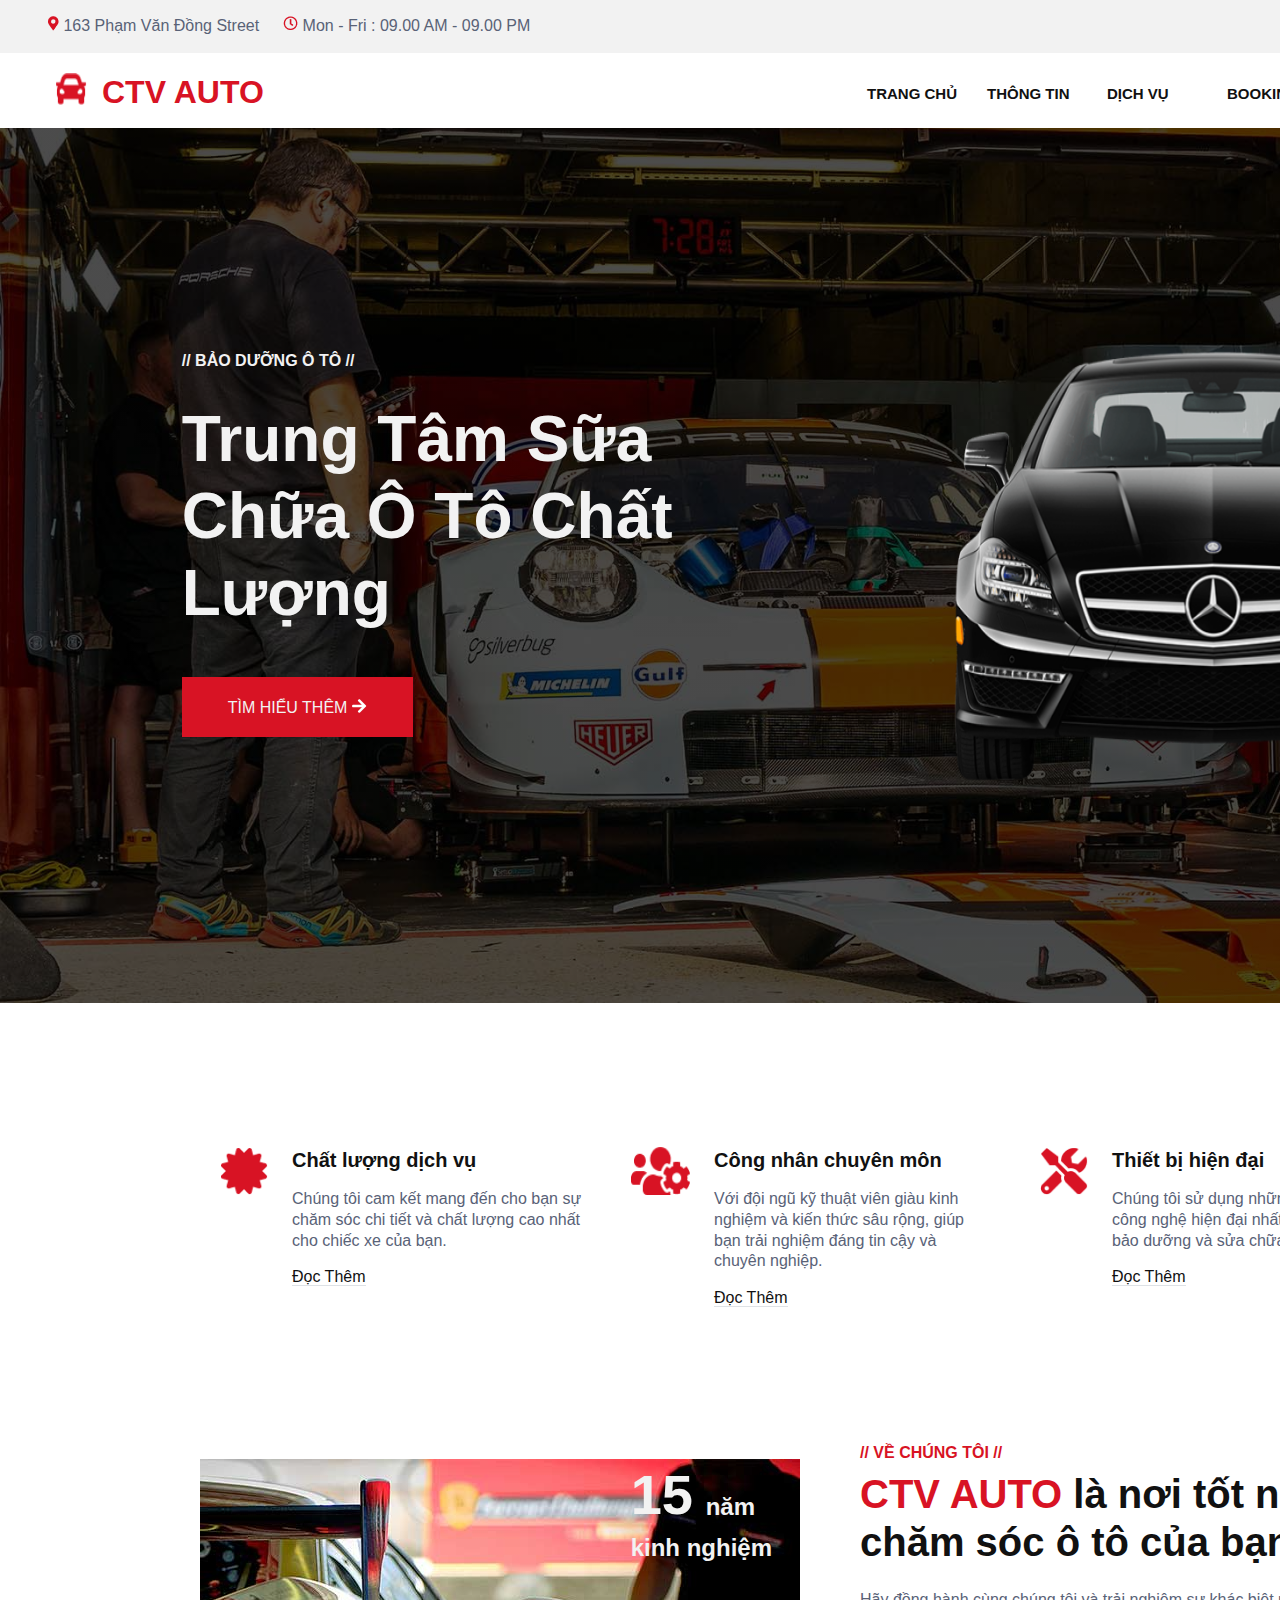
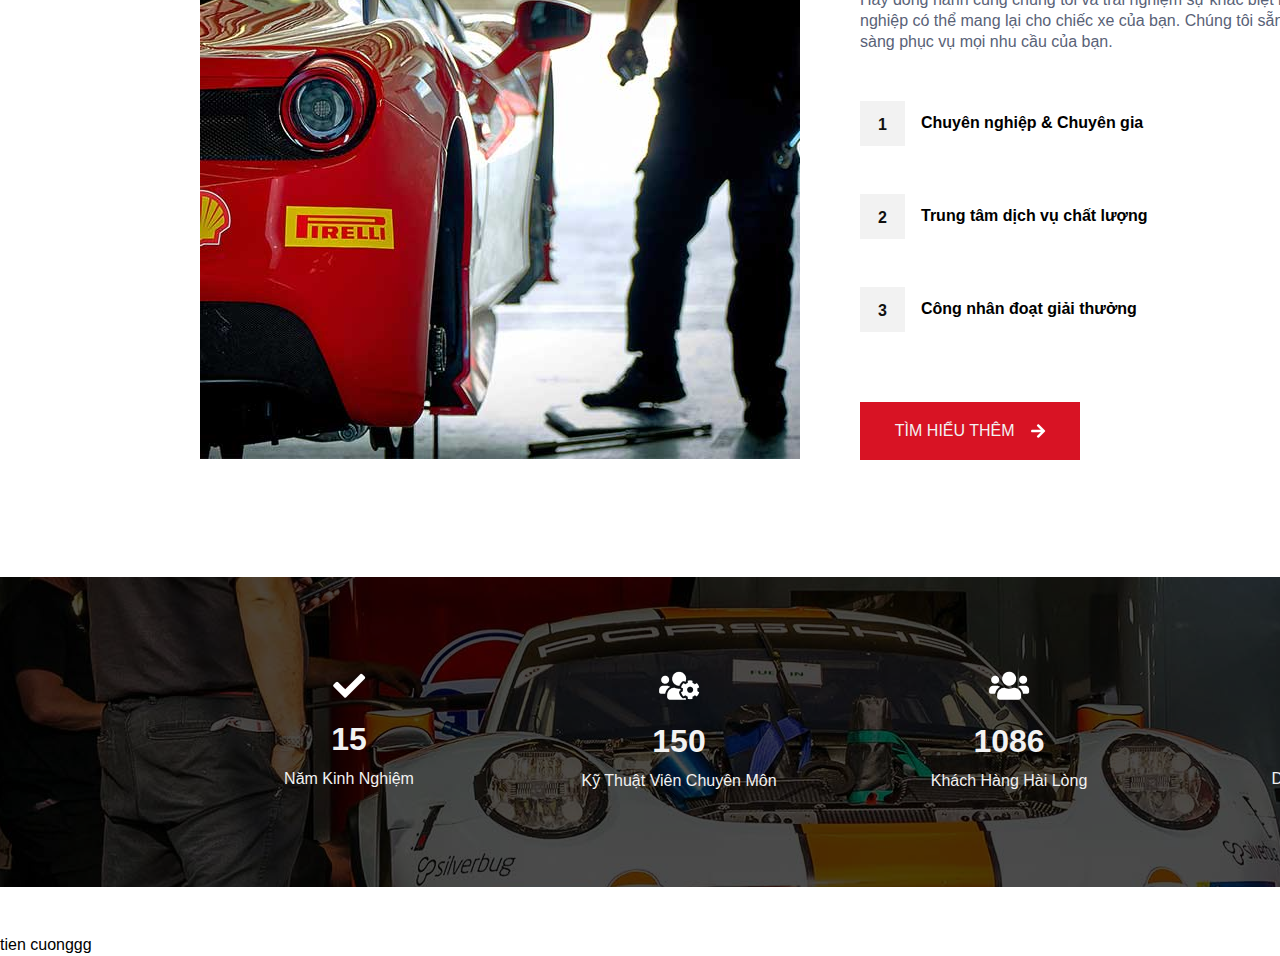
==== index.html @ fab2dd7b "them anh cuong" ====
<!DOCTYPE html>
<html lang="en">

<head>
    <meta charset="UTF-8">
    <meta name="viewport" content="width=device-width, initial-scale=1.0">
    <link rel="stylesheet" href="style.css">
    <script type="text/javascript" src="js/jquery.js"></script>
    <script type="text/javascript" src="js/javascript.js"></script>

    <title>Web Car</title>
</head>

<body>

    <div id="wrapper">

        <!-- start heaedr -->
        <div id="header">
            <div id="header-left">
                <div class="map">
                    <img src="img/Map.png" alt="">
                    <span>163 Phạm Văn Đồng Street</span>
                </div>
                <div class="watch">
                    <img src="img/Đồng Hồ.png" alt="">
                    <span>Mon - Fri : 09.00 AM - 09.00 PM</span>
                </div>
            </div>
            <div id="header-right">
                <div id="phone">
                    <img src="img/Điện Thoại.png" alt="">
                    <span>+84776272679</span>
                </div>
                <ul class="app">
                    <li><a href=""><img src="img/FaceBook.png" alt=""></a></li>
                    <li><a href=""><img src="img/Twitter.png" alt=""></a></li>
                    <li><a href=""><img src="img/linkined.png" alt=""></a></li>
                    <li><a href=""><img src="img/Insta.png" alt=""></a></li>
                </ul>
            </div>
        </div>

        <!-- end header -->

        <!-- start menu -->

        <div id="container" class="hidden">
            <div id="logo">
                <img src="img/Bảo Dưỡng Động Cơ.png" alt="">
                <div id="title">CTV AUTO </div>
            </div>
            <ul id="main-menu">
                <li><a href="">TRANG CHỦ</a></li>
                <li><a href="">THÔNG TIN</a></li>
                <li><a href="">DỊCH VỤ</a></li>
                <li id="booking"><a href="">BOOKING
                        <img src="img/Mũi Tên Xuống.png" alt=""></a>
                    <ul id="menu-child">
                        <li><a href="">BOOKING</a></li>
                        <li><a href="">TECHNICIANS</a></li>
                        <li><a href="">TESTIMONIAL</a></li>
                        <li><a href="">404 PAGE</a></li>
                    </ul>
                </li>
                <li><a href="">LIÊN HỆ</a></li>
            </ul>
            <div id="more-menu-buy">
                <a href="">NHẬN BÁO GIÁ
                    <img src="img/Mũi Tên.png" alt="">
                </a>
            </div>
        </div>

        <!-- end menu -->

        <!-- start carousel -->
        <div id="content-carousel">
            <div class="item-carousel">
                <div class="content-item">
                    <span class="title">// bảo dưỡng ô tô //</span>

                    <h1 class="text-carousel">Trung Tâm Sữa Chữa Ô Tô Chất Lượng</h1>
                    <a href="">tìm hiểu thêm <img src="img/Mũi Tên.png" alt=""></a>
                </div>
                <img id="img-bg-2" src="img/Ô Tô Đen.png" alt="">

            </div>
            \

        </div>

        <!-- end carousel -->


        <!-- start service -->
        <div class="wp-service">
            <div class="wp-content-service">
                <div class="item-service">
                    <img src="img/Bánh Răng.png" alt="">
                    <div class="content-service">
                        <h5 class="title-service">Chất lượng dịch vụ</h5>
                        <p class="text-service">Chúng tôi cam kết mang đến cho bạn sự chăm sóc chi tiết và chất lượng
                            cao
                            nhất cho chiếc xe của bạn.</p>
                        <a href="" class="read-more">Đọc Thêm</a>
                    </div>
                </div>
                <div class="item-service">
                    <img src="img/Công Nhân.png" alt="">
                    <div class="content-service">
                        <h5 class="title-service">Công nhân chuyên môn</h5>
                        <p class="text-service">Với đội ngũ kỹ thuật viên giàu kinh nghiệm và kiến thức sâu rộng, giúp
                            bạn
                            trải nghiệm đáng tin cậy và chuyên nghiệp.</p>
                        <a href="" class="read-more">Đọc Thêm</a>
                    </div>
                </div>
                <div class="item-service">
                    <img src="img/Thiết Bị.png" alt="">
                    <div class="content-service">
                        <h5 class="title-service">Thiết bị hiện đại</h5>
                        <p class="text-service">Chúng tôi sử dụng những thiết bị và công nghệ hiện đại nhất trong quá
                            trình
                            bảo dưỡng và sửa chữa xe của bạn.</p>
                        <a href="" class="read-more">Đọc Thêm</a>
                    </div>
                </div>
            </div>
        </div>
        <!-- end service  -->



        <!-- start about -->

        <div class="wp-about">

            <div class="content-about">
                <div class="about-box-1">
                    <img src="img/about.jpg" alt="">
                    <div class="box-child">
                        <div class="text-top">
                            <h1>15</h1><h4>năm</h4>
                        </div>
                        <h4> kinh nghiệm</h4>
                    </div>
                </div>
                <div class="about-box-2">
                    <h6 class="title">// về chúng tôi //</h6>
                    <h1><span>CTV AUTO</span> là nơi tốt nhất để chăm sóc ô tô của bạn.</h1>
                    <p>Hãy đồng hành cùng chúng tôi và trải nghiệm sự khác biệt mà chất lượng và chuyên nghiệp có thể
                        mang
                        lại cho chiếc xe của bạn. Chúng tôi sẵn lòng đón chào bạn và sẵn sàng phục vụ mọi nhu cầu của
                        bạn.
                    </p>
                    <div class="list-about">
                        <div class="item-about">
                            <div class="box-number">
                                <span>1</span>
                            </div>
                            <div class="content-item">
                                <h5>Chuyên nghiệp & Chuyên gia</h5>
                            </div>
                        </div>
                        <div class="item-about">
                            <div class="box-number">
                                <span>2</span>
                            </div>
                            <div class="content-item">
                                <h5>Trung tâm dịch vụ chất lượng</h5>
                            </div>
                        </div>
                        <div class="item-about">
                            <div class="box-number">
                                <span>3</span>
                            </div>
                            <div class="content-item">
                                <h5>Công nhân đoạt giải thưởng</h5>
                            </div>
                        </div>
                    </div>
                    <a href="">tìm hiểu thêm <img src="img/Mũi Tên.png" alt=""></a>
                </div>
            </div>
        </div>

    </div>

<!-- end about -->


<!-- start fact -->

<div class="wp-fact">
    <div class="container-fact">
        <div class="item-fact">
            <img src="img/Mũi Tên - Năm Kinh Nghiệm.png" alt="">
            <h2>15</h2>
            <p>Năm Kinh Nghiệm</p>
        </div>
        <div class="item-fact">
            <img src="img/Kỹ Thuật Viên Chuyên Môn.png" alt="">
            <h2>150</h2>
            <p>Kỹ Thuật Viên Chuyên Môn</p>
        </div>
        <div class="item-fact">
            <img src="img/Khách Hàng.png" alt="">
            <h2>1086</h2>
            <p>Khách Hàng Hài Lòng</p>
        </div>
        <div class="item-fact">
            <img src="img/Ô Tô Dự Án.png" alt="">
            <h2>1086</h2>
            <p>Dự Án Hoàn Chỉnh</p>
        </div>
    </div>
</div>

<div>
    <p>tien cuonggg</p>
</div>


</body>

</html>
---- style.css ----
* {
    padding: 0px;
    margin: 0px;
    font-family: Arial, Helvetica, sans-serif;
    line-height: 1.3;
}

/* m-0 tương đương với 0 pixel.
m-1 tương đương với 4 pixel (0.25 rem x 16px).
m-2 tương đương với 8 pixel (0.5 rem x 16px).
m-3 tương đương với 16 pixel (1 rem x 16px).
m-4 tương đương với 24 pixel (1.5 rem x 16px).
m-5 tương đương với 48 pixel (3 rem x 16px). */
:root {
    --primary: #D81324;
    --secondary: #0B2154;
    --light: #F2F2F2;
    --dark: #111111;
    --text: #596277;
}

#wrapper {
    width: 1688px;
    margin: 0px auto;
}



/* header */

#header {
    width: 1688px;
    height: 53px;
    display: flex;
    background: #F2F2F2;
    position: relative;
}

#header #header-left {
    float: left;
    display: inline-flex;
    padding-left: 48px;
    justify-content: center;
    align-items: center;
}

#header span {
    font-weight: 400;
    color: var(--text);
}

#header .map {
    margin-right: 24px;
}

#header #header-right {
    height: 53px;
    float: right;
    display: inline-flex;
    justify-content: center;
    align-items: center;
    position: absolute;
    right: 48px;
    top: 0px;
}

#header-right .app {
    display: flex;

}

#header-right .app li {
    list-style: none;

}

#header #phone {
    margin: 24px;
}

/* end header */

/* menu */
#container {
    position: absolute;
    position: fixed;
    width: 1688px;
    display: flex;
    height: 75px;
    background: #ffffff;
    top: 53px;
    z-index: 10000;
    margin-right: 0px;

}

#container.hidden {
    overflow: hidden;

}

#container #logo {
    display: flex;
    margin-left: 55px;
    padding-top: 20px;
}

#container #logo img {
    width: 32px;
    height: 32px;
    line-height: 32px;

}

#container #title {

    font-size: 32px;
    line-height: 38px;
    color: var(--primary);
    font-weight: 700;
    padding-left: 15px;
}

#container #main-menu {

    display: flex;
    padding-top: 30px;
    position: absolute;
    right: 231px;
}

#container #main-menu li {
    list-style: none;
    width: 100px;
    height: auto;
    margin: 0px 10px;
}

#container #main-menu a {
    display: block;
    text-decoration: none;
    color: var(--dark);
    font-size: 15px;
    line-height: 22px;
    font-weight: bold;

}

#container #main-menu a:hover {
    color: var(--primary);
}

#container #more-menu-buy {
    background: var(--primary);
    width: 231px;
    height: 75px;
    position: absolute;
    right: 0px;

}

#container #more-menu-buy a {
    display: block;
    text-decoration: none;
    color: var(--light);
    font-size: 15px;
    line-height: 22px;
    font-weight: bold;
    padding-top: 30px;

    text-align: center;

}

#container #more-menu-buy:hover {
    background: #b10d1b;

}

#booking {
    position: relative;
}

#booking #menu-child {
    position: absolute;
    display: block;
    background: #ffffff;
    width: 160px;
    height: 144px;
    z-index: 1000;
    top: 45px;

}

#booking #menu-child li {
    width: 160px;
    margin-left: 0px;

}

#booking #menu-child a {
    display: block;
    padding: 5px 10px 5px;

}

#booking #menu-child a:hover {
    background: var(--light);
}

/* end menu */

/* carousel */
#content-carousel {
    width: 1688px;
    position: relative;
    margin: 0 auto;
    height: 950px;
    background: linear-gradient(rgba(0, 0, 0, .7), rgba(0, 0, 0, .7)), url("img/carousel-bg-1.jpg") center center no-repeat;
    background-size: 100% 100%;
    display: flex;
    justify-content: center;
    align-items: center;

}

#content-carousel .item-carousel {
    margin-top: 75px;
    height: 430px;
    width: 1320px;
    display: flex;


}

#content-carousel .item-carousel img:nth-child(2) {
    width: 526px;
    height: auto;
}

#content-carousel .content-item {
    width: 770px;
    height: auto;
}

#content-carousel .content-item span {
    font-size: 16px;
    font-weight: 700;
    line-height: 19.2px;
    text-align: left;
    text-transform: uppercase;
}

#content-carousel .content-item h1 {
    width: 580px;
    font-size: 64px;
    font-weight: 700;
    line-height: 76.8px;
    text-align: left;
    margin-top: 30px;
    margin-bottom: 45px;
}

#content-carousel .content-item span,
#content-carousel .content-item h1,
#content-carousel .content-item a {
    color: var(--light);
}

#content-carousel .content-item a {

    display: block;
    background: var(--primary);
    width: 229px;
    height: 58px;
    border: 1px solid #D81324;
    font-size: 16px;
    text-decoration: none;
    text-transform: uppercase;
    font-weight: 500;
    text-align: center;
    line-height: 60px;
}

#content-carousel .content-item a:hover {
    background: #b10d1b;
}

/* end carousel */


/* service */

.wp-service {
    display: flex;
    width: 1688px;
    margin-top: 48px;
    justify-content: center;
    align-items: center;
    text-align: center;


}

.wp-content-service {
    width: 1296px;
    height: 248px;
    display: flex;
    padding: 48px 24px 48px 24px;

}

.item-service {
    display: flex;
    width: 410px;
    height: 248px;
    padding: 48px 24px;
    box-sizing: border-box;



}

.item-service:hover {
    background: #F2F2F2;
    cursor: pointer;
}

.wp-service .content-service {
    padding-left: 24px;
    text-align: start;
}

.wp-service .item-service img {
    width: 60px;
    height: 48px;
}

.wp-service .content-service h5.title-service {
    margin-bottom: 16px;
    font-size: 20px;
    font-weight: bold;
    color: var(--dark);

}

.wp-service .content-service p {
    margin-bottom: 16px;
    color: var(--text);
    display: flex;
    align-items: center;

}

.wp-service .content-service a {
    border-bottom: 1px solid #dee2e6;
    text-decoration: none;
    color: var(--dark);
}

.wp-service .content-service a:hover {
    color: #D81324;
}

/* end service */


/* about */

.wp-about {

    width: 1688px;
    margin: 0px auto;
    display: flex;
    justify-content: center;
    padding-top: 48px;

}

.wp-about .content-about {

    display: flex;
    width: 1320px;
    padding-bottom: 48px;

}

.wp-about .about-box-1,
.about-box-2 {
    width: 660px;
    height: auto;
}

.wp-about .about-box-1 {
    position: relative;
    padding: 16px;
}

.wp-about .about-box-2 h6 {
    text-transform: uppercase;
    color: var(--primary);

    margin-bottom: 8px;

    font-size: 16px;
    font-weight: 700;
    line-height: 19.2px;
    text-align: left;


}

.wp-about .about-box-2 span {
    color: var(--primary);
    margin-top: 4px;
    font-size: 40px;
    line-height: 48px;
    font-weight: 700;
}

.wp-about .about-box-2 h1 {
    margin-bottom: 24px;
    color: var(--dark);
    font-size: 40px;
    font-weight: 700;
    line-height: 48px;
}

.wp-about .about-box-2 p {
    color: var(--text);
    margin-bottom: 24px;
}

.wp-about .about-box-2 a {
    width: 220.42px;
    height: 58px;
    background: #D81324;
    display: flex;
    justify-content: center;
    align-items: center;
    color: var(--light);
    text-decoration: none;
    text-transform: uppercase;

    font-size: 16px;
    font-weight: 500;
    line-height: 24px;
}

.wp-about .about-box-2 a:hover {
    background: #b10d1b;
}

.wp-about .about-box-2 img {
    padding-left: 16px;
}

.wp-about .about-box-2 .list-about .item-about {
    display: flex;
    margin-top: 48px;
}

.wp-about .about-box-2 .list-about {
    margin-bottom: 70px;
}

.wp-about .about-box-2 .list-about .item-about .content-item {
    padding-left: 16px;


}

.wp-about .about-box-2 .list-about .item-about .content-item h5 {

    font-size: 16px;
    font-weight: 700;
    line-height: 19.2px;

}

.wp-about .content-about .box-child {
    position: absolute;
    top: 0px;
    right: 40px;
    display: flex;
    flex-direction: column;
    justify-content: center;
    padding: 16px 48px;
}

.wp-about .content-about .box-child h1 {
    font-size: 56px;
}

.wp-about .content-about .box-child h4 {
    font-size: 24px;
    margin-bottom: 8px;
}

.wp-about .content-about .box-child .text-top {
    display: flex;
    text-align: center;
}

.wp-about .content-about .box-child .text-top h4 {
    position: absolute;
    right: 65px;
    top: 48px;
}

.wp-about .content-about .box-child h1,
h4 {
    color: var(--light);

}

.wp-about .about-box-2 .list-about .item-about .box-number {
    width: 45px;
    height: 45px;
    background: #F2F2F2;
    display: flex;
    justify-content: center;
    align-items: center;

}

.wp-about .about-box-2 .list-about .item-about .box-number span {
    color: var(--dark);
    font-size: 16px;
    font-weight: 700;
    line-height: 24px;


}

.wp-about .about-box-2 .list-about .item-about .content-item {
    display: flex;
    align-items: center;
}

/* end about */

/* fact */

.wp-fact {
    width: 1688px;
    background: linear-gradient(rgba(0, 0, 0, .7), rgba(0, 0, 0, .7)), url("img/carousel-bg-1.jpg") center center no-repeat;
    background-image: cover;
    height: 214.39px;
    padding: 48px 0px;
    margin: 48px 0px;
    display: flex;
    justify-content: center;
    align-items: center;

}

.wp-fact .container-fact {
    width: 1320px;
    display: flex;
    justify-content: center;
    align-items: center;

}

.wp-fact .container-fact .item-fact {
    text-align: center;
    width: 330px;
}

.wp-fact .container-fact img {
    margin-bottom: 16px;
}

.wp-fact .container-fact p {
    color: var(--light);

    font-size: 16px;
    font-weight: 400;
    line-height: 24px;

}

.wp-fact .container-fact h2 {
    margin-bottom: 8px;
    font-size: 32px;
    font-weight: 700;
    line-height: 38.4px;
    color: var(--light);

}
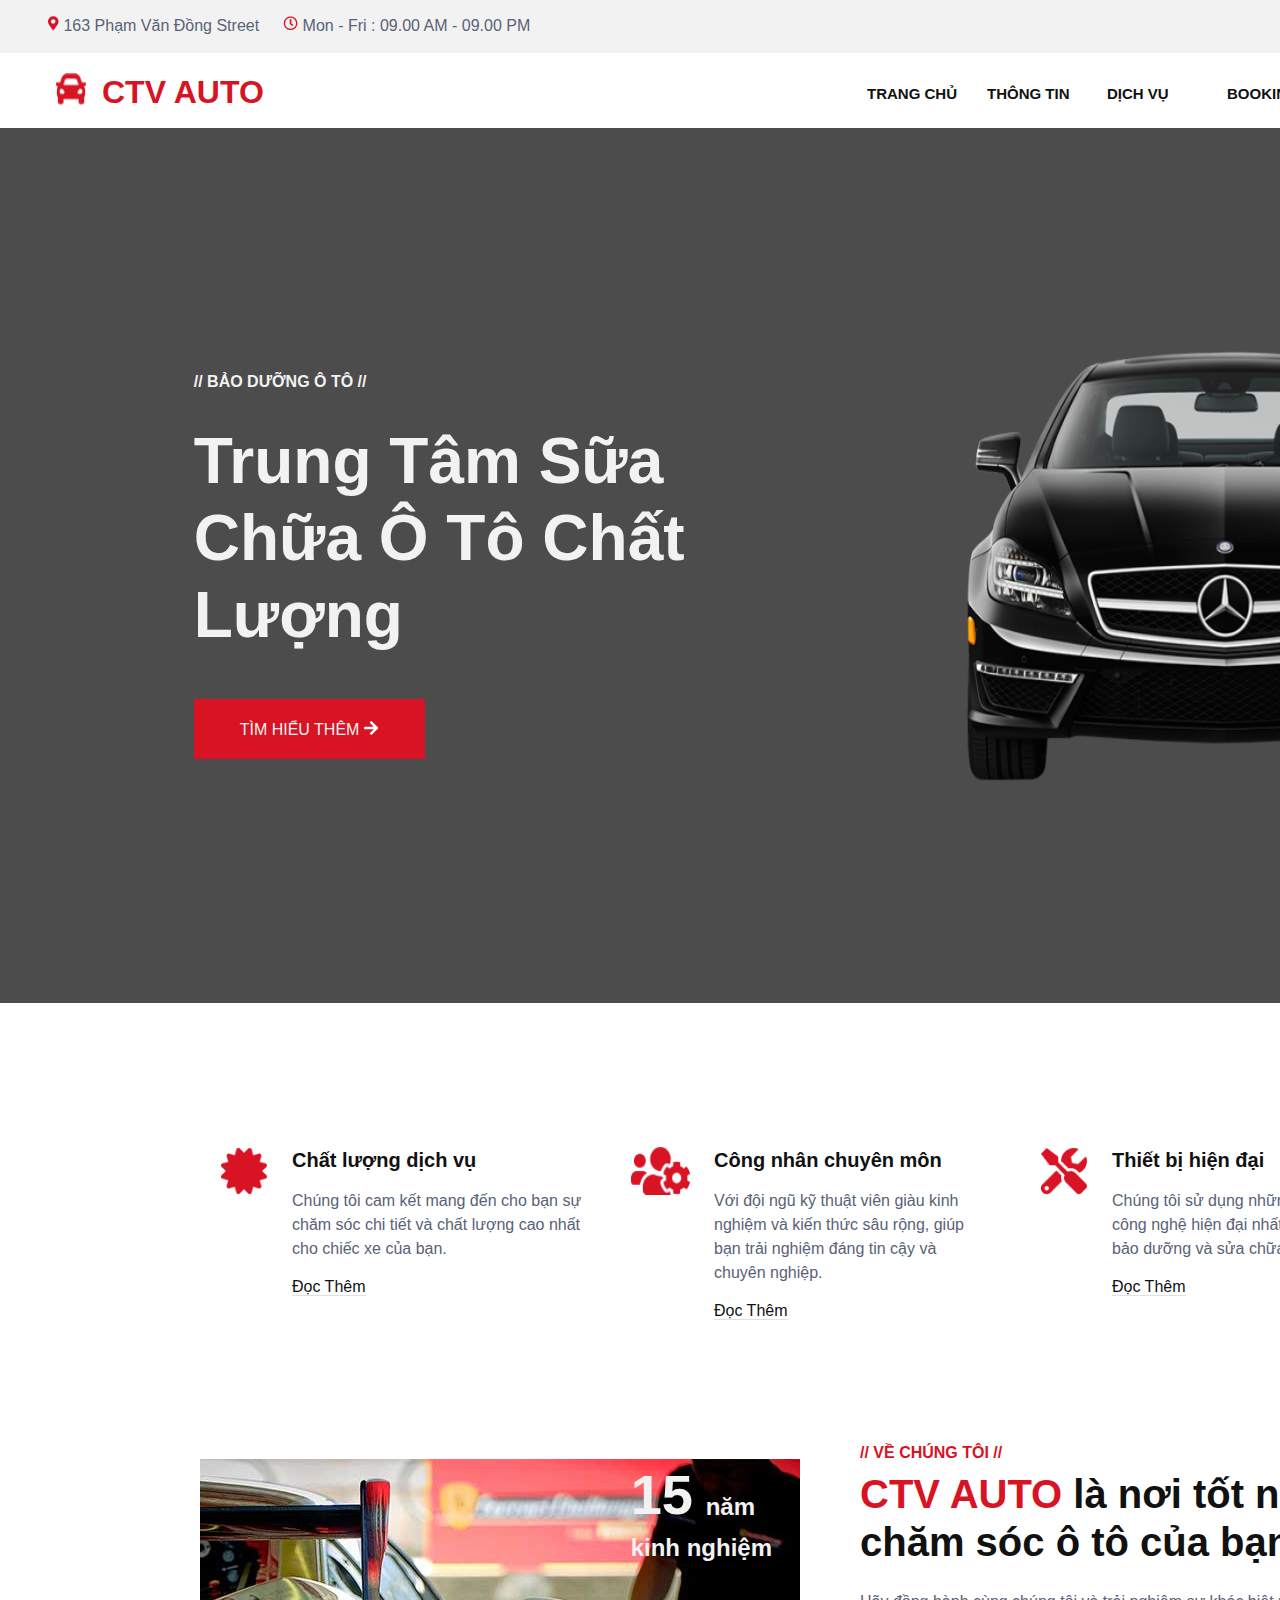
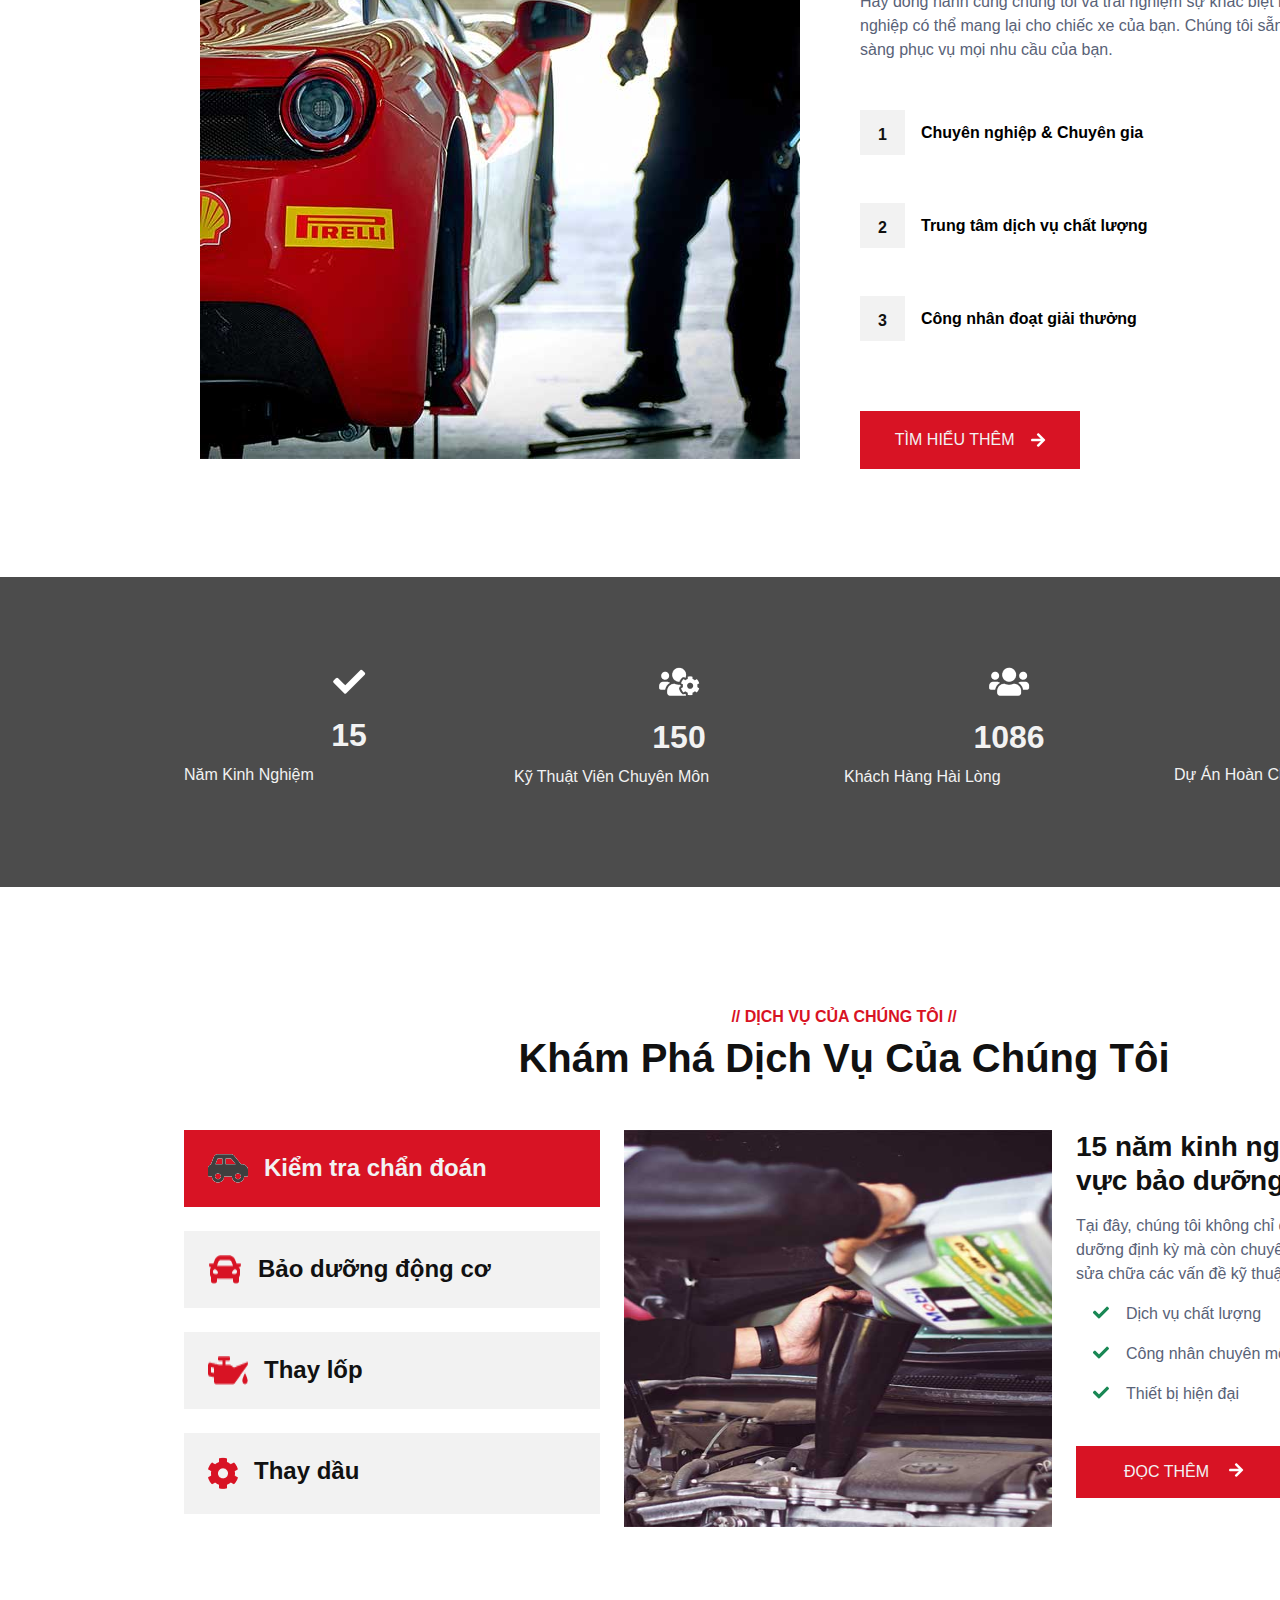
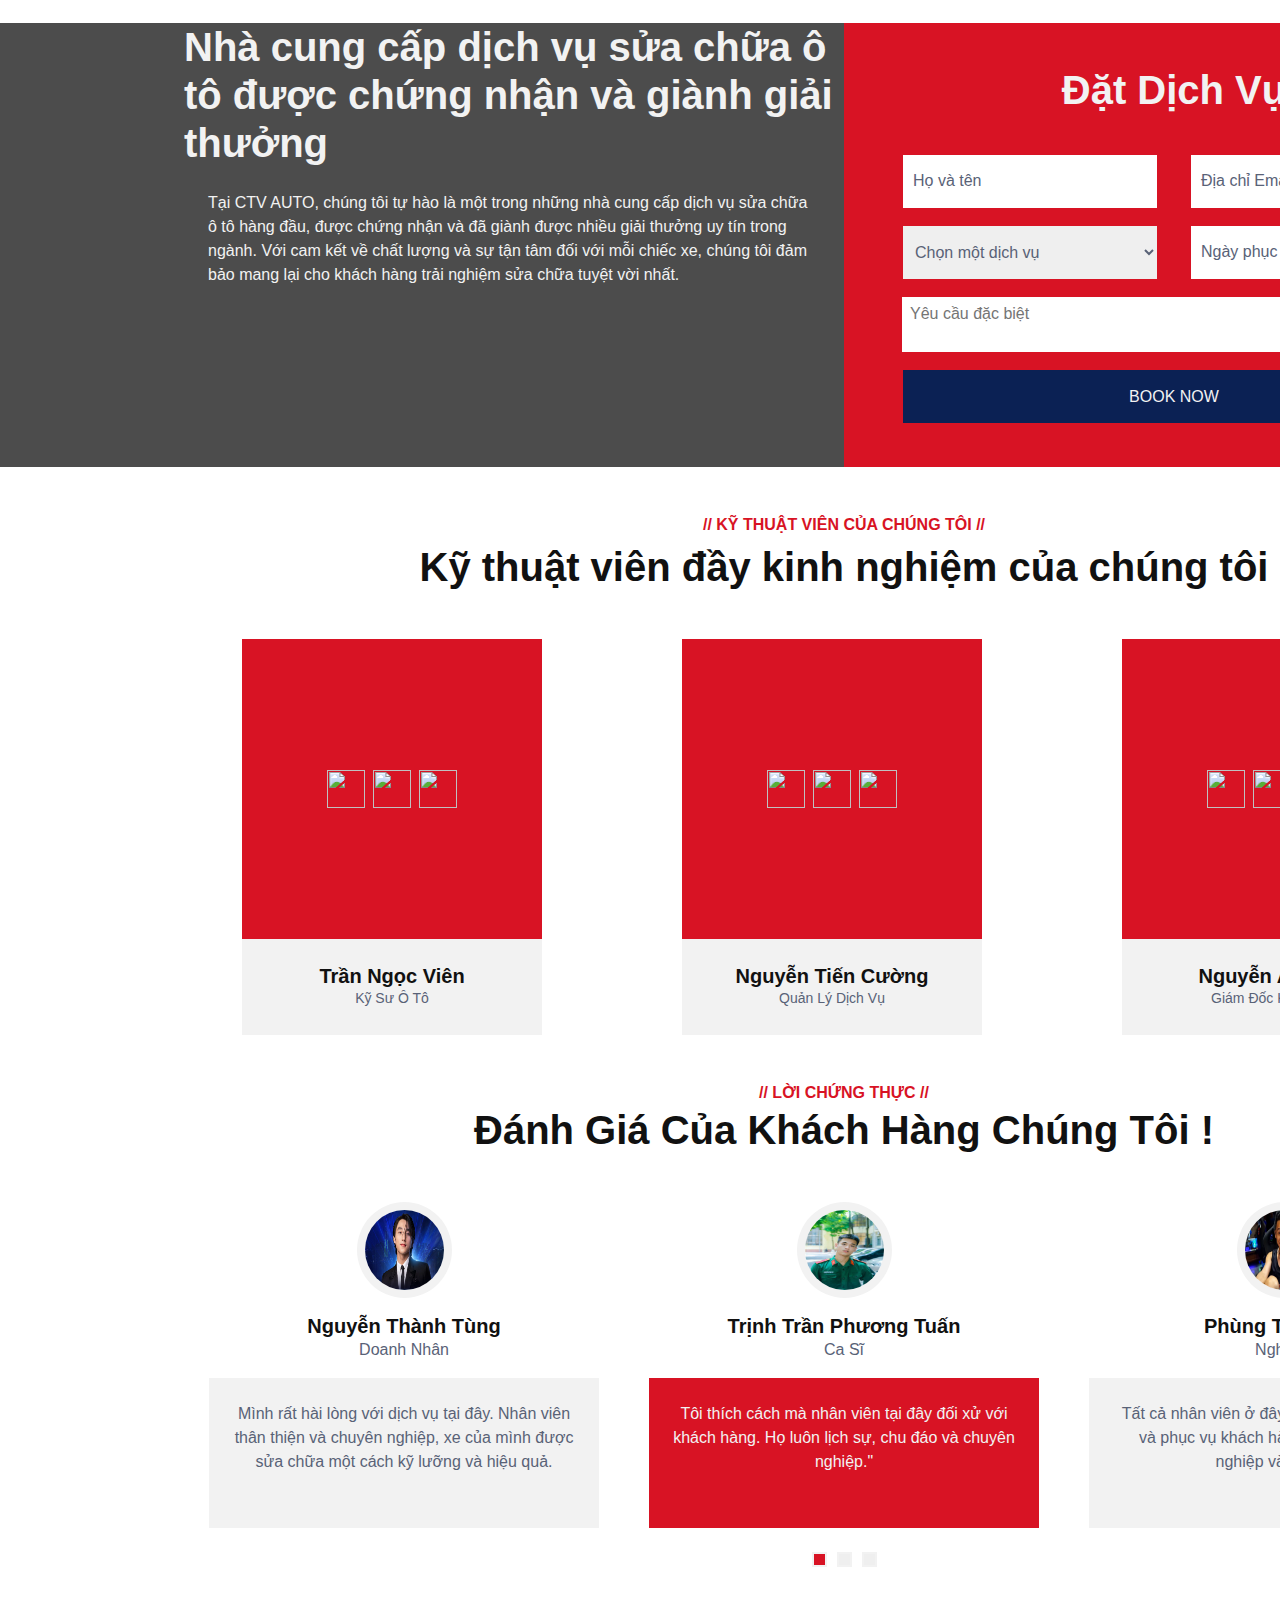
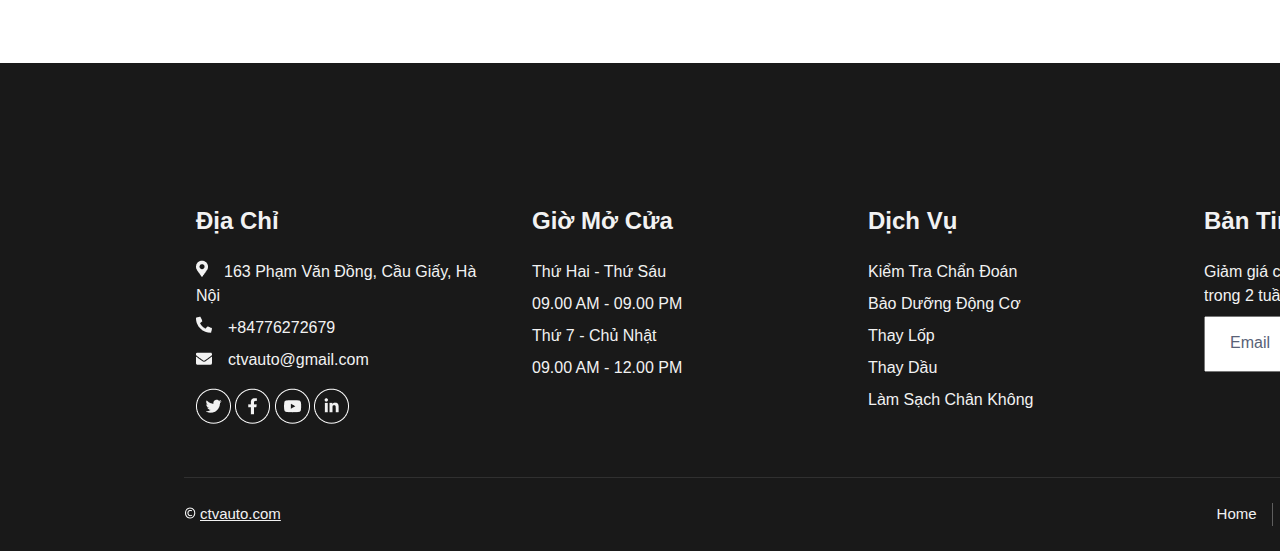
==== commit 21815416: "dit me thang Kuong" ====
--- a/index.html
+++ b/index.html
@@ -4,7 +4,7 @@
 <head>
     <meta charset="UTF-8">
     <meta name="viewport" content="width=device-width, initial-scale=1.0">
-    <link rel="stylesheet" href="style.css">
+    <link rel="stylesheet" href="css/style.css">
     <script type="text/javascript" src="js/jquery.js"></script>
     <script type="text/javascript" src="js/javascript.js"></script>
 
@@ -141,7 +141,8 @@
                     <img src="img/about.jpg" alt="">
                     <div class="box-child">
                         <div class="text-top">
-                            <h1>15</h1><h4>năm</h4>
+                            <h1>15</h1>
+                            <h4>năm</h4>
                         </div>
                         <h4> kinh nghiệm</h4>
                     </div>
@@ -184,42 +185,340 @@
                 </div>
             </div>
         </div>
+        <!-- end about -->
+
+        <!-- start fact -->
+
+        <div class="wp-fact">
+            <div class="container-fact">
+                <div class="item-fact">
+                    <img src="img/Mũi Tên - Năm Kinh Nghiệm.png" alt="">
+                    <h2>15</h2>
+                    <p>Năm Kinh Nghiệm</p>
+                </div>
+                <div class="item-fact">
+                    <img src="img/Kỹ Thuật Viên Chuyên Môn.png" alt="">
+                    <h2>150</h2>
+                    <p>Kỹ Thuật Viên Chuyên Môn</p>
+                </div>
+                <div class="item-fact">
+                    <img src="img/Khách Hàng.png" alt="">
+                    <h2>1086</h2>
+                    <p>Khách Hàng Hài Lòng</p>
+                </div>
+                <div class="item-fact">
+                    <img src="img/Ô Tô Dự Án.png" alt="">
+                    <h2>1086</h2>
+                    <p>Dự Án Hoàn Chỉnh</p>
+                </div>
+            </div>
+        </div>
+
+        <!-- end fact -->
+
+
+        <!-- start service-out -->
+        <div class="wp-service-out">
+            <div class="container-service-out">
+                <div class="title-service-out">
+                    <h6>// dịch vụ của chúng tôi //</h6>
+                    <h1>Khám Phá Dịch Vụ Của Chúng Tôi</h1>
+                </div>
+                <div class="wp-box-service-out">
+                    <div class="item-service-out box-1">
+                        <button bt="0" class="button-active">
+                            <img src="img/Kiểm Tra Chẩn Đoán.png" alt="">
+                            <h4 class="active-h4">Kiểm tra chẩn đoán</h4>
+                        </button>
+                        <button bt="1">
+                            <img src="img/Bảo Dưỡng Động Cơ.png" alt="">
+                            <h4>Bảo dưỡng động cơ</h4>
+                        </button>
+                        <button bt="2">
+                            <img src="img/Thay Dầu.png" alt="">
+                            <h4>Thay lốp</h4>
+                        </button>
+                        <button bt="3">
+                            <img src="img/Thay Lopps.png" alt="">
+                            <h4>Thay dầu</h4>
+                        </button>
+                    </div>
+
+                    <div class="item-service-out box-2">
+                        <div class="box-left">
+                            <img src="img/service-1.jpg" number="0" alt="">
+                            <img src="img/service-2.jpg" number="1" alt="">
+                            <img src="img/service-3.jpg" number="2" alt="">
+                            <img src="img/service-4.jpg" number="3" alt="">
+
+                        </div>
+                        <div class="box-right">
+
+                            <h3>15 năm kinh nghiệm trong lĩnh vực bảo dưỡng ô tô.</h3>
+                            <p>Tại đây, chúng tôi không chỉ cung cấp các dịch vụ bảo dưỡng định kỳ mà còn chuyên sâu vào
+                                việc chẩn đoán và sửa chữa các vấn đề kỹ thuật phức tạp.</p>
+                            <p><img src="img/Tích Xanh Lá.png" alt="">Dịch vụ chất lượng</p>
+                            <p><img src="img/Tích Xanh Lá.png" alt="">Công nhân chuyên môn</p>
+                            <p><img src="img/Tích Xanh Lá.png" alt="">Thiết bị hiện đại</p>
+                            <a href="">đọc thêm <img src="img/Mũi Tên.png" alt=""></a>
+                        </div>
+                    </div>
+                </div>
+
+
+            </div>
+        </div>
+
+        <!-- end  service-out -->
+
+
+        <!-- start booking -->
+        <div class="wp-booking">
+            <div class="container-booking">
+                <div class="booking-left">
+                    <h1>Nhà cung cấp dịch vụ sửa chữa ô tô được chứng nhận và giành giải thưởng</h1>
+                    <p>Tại CTV AUTO, chúng tôi tự hào là một trong những nhà cung cấp dịch vụ sửa chữa ô tô hàng đầu,
+                        được chứng nhận và đã giành được nhiều giải thưởng uy tín trong ngành. Với cam kết về chất lượng
+                        và sự tận tâm đối với mỗi chiếc xe, chúng tôi đảm bảo mang lại cho khách hàng trải nghiệm sửa
+                        chữa tuyệt vời nhất.</p>
+                </div>
+                <div class="booking-right">
+                    <div class="container-form">
+                        <h1>Đặt Dịch Vụ</h1>
+                        <form action="">
+                            <div class="row-form-1">
+                                <input type="text" id="fullName" placeholder="Họ và tên">
+                                <div id="fullNameError" class="error"></div>
+                                <input type="email" id="email" placeholder="Địa chỉ Email">
+                                <div id="emailError" class="error"></div>
+                            </div>
+                            <div class="row-form-2">
+                                <select name="" id="">
+                                    <option selected>Chọn một dịch vụ</option>
+                                    <option value="1">Lựa chọn 1</option>
+                                    <option value="1">Lựa chọn 2</option>
+                                    <option value="1">Lựa chọn 3</option>
+
+                                </select>
+                                <input type="text" id="serviceDate" placeholder="Ngày phục vụ">
+                                <div id="serviceDateError" class="error"></div>
+                            </div>
+                            <textarea name="" id="" cols="30" rows="10" placeholder="Yêu cầu đặc biệt"></textarea>
+                            <button type="submit">Book Now</button>
+                        </form>
+                    </div>
+                </div>
+            </div>
+        </div>
+
+        <!-- end booking -->
+
+
+        <!-- start technicians -->
+
+        <div class="wp-technicians">
+            <div class="title-technocians">
+                <h6>// KỸ THUẬT VIÊN CỦA CHÚNG TÔI //
+                </h6>
+                <h1>Kỹ thuật viên đầy kinh nghiệm của chúng tôi
+                </h1>
+            </div>
+            <div class="container-technicians">
+                <div class="wp-item-technicians">
+                    <div class="container-item-technicians">
+                        <div class="img-hover">
+                            <img src="img/NgocVien.jpg" alt="">
+                            <div class="hover-show-app test-hover ">
+                                <a href="img/FaceBook.png"><img src="" alt=""></a>
+                                <a href="img/Twitter.png"><img src="" alt=""></a>
+                                <a href="img/Insta.png"><img src="" alt=""></a>
+                            </div>
+                        </div>
+                        <div class="title-info">
+                            <h5>Trần Ngọc Viên</h5>
+                            <small>Kỹ Sư Ô Tô</small>
+                        </div>
+                    </div>
+                </div>
+                <div class="wp-item-technicians">
+                    <div class="container-item-technicians">
+                        <div class="img-hover">
+                            <img src="img/TienCuong.jpg" alt="">
+                            <div class="hover-show-app test-hover ">
+                                <a href="img/FaceBook.png"><img src="" alt=""></a>
+                                <a href="img/Twitter.png"><img src="" alt=""></a>
+                                <a href="img/Insta.png"><img src="" alt=""></a>
+                            </div>
+                        </div>
+                        <div class="title-info">
+                            <h5>Nguyễn Tiến Cường</h5>
+                            <small>Quản Lý Dịch Vụ</small>
+                        </div>
+                    </div>
+                </div>
+                <div class="wp-item-technicians">
+                    <div class="container-item-technicians">
+                        <div class="img-hover">
+                            <img src="img/AnhTu.jpg" alt="">
+                            <div class="hover-show-app test-hover">
+                                <a href="img/FaceBook.png"><img src="" alt=""></a>
+                                <a href="img/Twitter.png"><img src="" alt=""></a>
+                                <a href="img/Insta.png"><img src="" alt=""></a>
+                            </div>
+                        </div>
+                        <div class="title-info">
+                            <h5>Nguyễn Anh Tú</h5>
+                            <small>Giám Đốc Kỹ Thuật</small>
+                        </div>
+                    </div>
+                </div>
+            </div>
+        </div>
+
+        <!-- end technicians -->
+
+
+        <!-- start-testimonial -->
+
+        <div class=" wp-testimonial">
+            <div class="container-testimonial">
+                <div class="title-testimonial">
+                    <h6>// lời chứng thực //</h6>
+                    <h1>Đánh Giá Của Khách Hàng Chúng Tôi !</h1>
+                </div>
+                <div class="content-testimonial">
+                    <div class="testimonial-item " id="0">
+                        <img src="img/ThanhTung.webp">
+                        <h5>Nguyễn Thành Tùng</h5>
+                        <p>Doanh Nhân</p>
+                        <div class="testimonial-text ">
+                            <p >Mình rất hài lòng với dịch vụ tại đây. Nhân viên thân thiện và chuyên
+                                nghiệp, xe của
+                                mình được sửa chữa một cách kỹ lưỡng và hiệu quả.</p>
+                        </div>
+                    </div>
+                    <div class="testimonial-item" id="1">
+                        <img src="img/Khach Hang 1.jpg">
+                        <h5>Trịnh Trần Phương Tuấn</h5>
+                        <p>Ca Sĩ</p>
+                        <div class="testimonial-text active-bg-p">
+                            <p class="active-p">Tôi thích cách mà nhân viên tại đây đối xử với khách hàng. Họ luôn lịch sự, chu đáo và
+                                chuyên nghiệp."</p>
+                        </div>
+                    </div>
+                    <!-- <div class="testimonial-item" id="2">
+                        <img src="img/Khach Hang 2.jpg">
+                        <h5>Lưu Chí Dũng</h5>
+                        <p>Streamer</p>
+                        <div class="testimonial-text">
+                            <p>Tôi đã sử dụng dịch vụ bảo dưỡng và sửa chữa của hãng này trong nhiều năm qua và tôi
+                                không bao giờ phải thất vọng.”</p>
+                        </div>
+                    </div> -->
+                    <div class="testimonial-item" id="2">
+                        <img src="img/Khach Hang 3.webp">
+                        <h5>Phùng Thanh Độ</h5>
+                        <p>Nghệ Sĩ</p>
+                        <div class="testimonial-text">
+                            <p>Tất cả nhân viên ở đây đều biết cách tiếp đón và phục vụ khách hàng một cách chuyên
+                                nghiệp và tôn trọng</p>
+                        </div>
+                    </div>
+                </div>
+
+                <div class="list-button">
+                    <button class="btn-item active-btn" id="0">
+
+                    </button>
+                    <button class="btn-item" id="1">
+
+                    </button>
+                    <!-- <button class="btn-item" id="2">
+
+                    </button> -->
+                    <button class="btn-item" id="2">
+
+                    </button>
+                </div>
+            </div>
+        </div>
+
+
+
+        <!-- Footer Start -->
+        <div class="wp-footer">
+            <div class="container-footer">
+                <div class="list-box-footer">
+                    <div class="item-footer f1">
+                        <h4>Địa Chỉ</h4>
+                        <p class="address-footer"><img src="img/Liên Hệ - Map.png" alt="">163 Phạm Văn Đồng, Cầu Giấy,
+                            Hà Nội</p>
+                        <p class="phone-footer"><img src="img/Liên Hệ - ĐIện Thoại.png" alt="">+84776272679</p>
+                        <p class="email-footer"><img src="img/Liên Hệ - Email.png" alt="">ctvauto@gmail.com</p>
+                        <div class="list-app">
+                            <a class="" href=""><img src="img/Liên Hệ - twitter.png" alt=""></a>
+                            <a class="" href=""><img src="img/Liên Hệ - FaceBoook.png" alt=""></a>
+                            <a class="" href=""><img src="img/Liên Hệ - Youtube.png" alt=""></a>
+                            <a class="" href=""><img src="img/Liên Hệ - Linkined.png" alt=""></a>
+                        </div>
+                    </div>
+                    <div class="item-footer f2">
+                        <h4>Giờ Mở Cửa</h4>
+                        <h6>Thứ Hai - Thứ Sáu</h6>
+                        <p>09.00 AM - 09.00 PM</p>
+                        <h6>Thứ 7 - Chủ Nhật</h6>
+                        <p>09.00 AM - 12.00 PM</p>
+                    </div>
+                    <div class="item-footer f3">
+                        <h4>Dịch Vụ</h4>
+                        <a href="">Kiểm Tra Chẩn Đoán</a>
+                        <a href="">Bảo Dưỡng Động Cơ</a>
+                        <a href="">Thay Lốp</a>
+                        <a href="">Thay Dầu</a>
+                        <a href="">Làm Sạch Chân Không</a>
+                    </div>
+                    <div class="item-footer f4">
+                        <h4>Bản Tin</h4>
+                        <p>Giảm giá cho dịch vụ vụ thay lốp xe trong 2 tuần tới.</p>
+                        <div class="form-email">
+                            <input type="email" placeholder="Email">
+                            <button type="button">SignUp</button>
+                        </div>
+                    </div>
+                </div>
+            </div>
+
+
+            <div class="content-footer-child">
+                <div class="web-footer">
+                    <img src="img/C Copy RIght.png" alt=""><a href="">ctvauto.com</a>
+                </div>
+                <div class="menu-footer">
+                    <div class="list-footer-menu">
+                        <a href="">Home</a>
+                        <a href="">Cookies</a>
+                        <a href="">Help</a>
+                        <a href="">FQAs</a>
+                    </div>
+                </div>
+            </div>
+
+
+        </div>
+        <!-- Footer End -->
+
+
+
+
+
 
     </div>
 
-<!-- end about -->
-
-
-<!-- start fact -->
-
-<div class="wp-fact">
-    <div class="container-fact">
-        <div class="item-fact">
-            <img src="img/Mũi Tên - Năm Kinh Nghiệm.png" alt="">
-            <h2>15</h2>
-            <p>Năm Kinh Nghiệm</p>
-        </div>
-        <div class="item-fact">
-            <img src="img/Kỹ Thuật Viên Chuyên Môn.png" alt="">
-            <h2>150</h2>
-            <p>Kỹ Thuật Viên Chuyên Môn</p>
-        </div>
-        <div class="item-fact">
-            <img src="img/Khách Hàng.png" alt="">
-            <h2>1086</h2>
-            <p>Khách Hàng Hài Lòng</p>
-        </div>
-        <div class="item-fact">
-            <img src="img/Ô Tô Dự Án.png" alt="">
-            <h2>1086</h2>
-            <p>Dự Án Hoàn Chỉnh</p>
-        </div>
-    </div>
-</div>
-
-<div>
-    <p>tien cuonggg</p>
-</div>
+
+
+
+
+
 
 
 </body>
--- a/css/style.css
+++ b/css/style.css
@@ -0,0 +1,1459 @@
+* {
+    padding: 0px;
+    margin: 0px;
+    font-family: Arial, Helvetica, sans-serif;
+    line-height: 1.3;
+}
+
+/* m-0 tương đương với 0 pixel.
+m-1 tương đương với 4 pixel (0.25 rem x 16px).
+m-2 tương đương với 8 pixel (0.5 rem x 16px).
+m-3 tương đương với 16 pixel (1 rem x 16px).
+m-4 tương đương với 24 pixel (1.5 rem x 16px).
+m-5 tương đương với 48 pixel (3 rem x 16px). */
+:root {
+    --primary: #D81324;
+    --secondary: #0B2154;
+    --light: #F2F2F2;
+    --dark: #111111;
+    --text: #596277;
+}
+
+#wrapper {
+    width: 1688px;
+    margin: 0px auto;
+}
+
+
+
+/* header */
+
+#header {
+    width: 1688px;
+    height: 53px;
+    display: flex;
+    background: #F2F2F2;
+    position: relative;
+}
+
+#header #header-left {
+    float: left;
+    display: inline-flex;
+    padding-left: 48px;
+    justify-content: center;
+    align-items: center;
+}
+
+#header span {
+    font-weight: 400;
+    color: var(--text);
+}
+
+#header .map {
+    margin-right: 24px;
+}
+
+#header #header-right {
+    height: 53px;
+    float: right;
+    display: inline-flex;
+    justify-content: center;
+    align-items: center;
+    position: absolute;
+    right: 48px;
+    top: 0px;
+}
+
+#header-right .app {
+    display: flex;
+
+}
+
+#header-right .app li {
+    list-style: none;
+
+}
+
+#header #phone {
+    margin: 24px;
+}
+
+/* end header */
+
+/* menu */
+#container {
+    position: absolute;
+    position: fixed;
+    width: 1688px;
+    display: flex;
+    height: 75px;
+    background: #ffffff;
+    top: 53px;
+    z-index: 10000;
+    margin-right: 0px;
+
+}
+
+#container.hidden {
+    overflow: hidden;
+
+}
+
+#container #logo {
+    display: flex;
+    margin-left: 55px;
+    padding-top: 20px;
+}
+
+#container #logo img {
+    width: 32px;
+    height: 32px;
+    line-height: 32px;
+
+}
+
+#container #title {
+
+    font-size: 32px;
+    line-height: 38px;
+    color: var(--primary);
+    font-weight: 700;
+    padding-left: 15px;
+}
+
+#container #main-menu {
+
+    display: flex;
+    padding-top: 30px;
+    position: absolute;
+    right: 231px;
+}
+
+#container #main-menu li {
+    list-style: none;
+    width: 100px;
+    height: auto;
+    margin: 0px 10px;
+}
+
+#container #main-menu a {
+    display: block;
+    text-decoration: none;
+    color: var(--dark);
+    font-size: 15px;
+    line-height: 22px;
+    font-weight: bold;
+
+}
+
+#container #main-menu a:hover {
+    color: var(--primary);
+}
+
+#container #more-menu-buy {
+    background: var(--primary);
+    width: 231px;
+    height: 75px;
+    position: absolute;
+    right: 0px;
+
+}
+
+#container #more-menu-buy a {
+    display: block;
+    text-decoration: none;
+    color: var(--light);
+    font-size: 15px;
+    line-height: 22px;
+    font-weight: bold;
+    padding-top: 30px;
+
+    text-align: center;
+
+}
+
+#container #more-menu-buy:hover {
+    background: #b10d1b;
+
+}
+
+#booking {
+    position: relative;
+}
+
+#booking #menu-child {
+    position: absolute;
+    display: block;
+    background: #ffffff;
+    width: 160px;
+    height: 144px;
+    z-index: 1000;
+    top: 45px;
+
+}
+
+#booking #menu-child li {
+    width: 160px;
+    margin-left: 0px;
+
+}
+
+#booking #menu-child a {
+    display: block;
+    padding: 5px 10px 5px;
+
+}
+
+#booking #menu-child a:hover {
+    background: var(--light);
+}
+
+/* end menu */
+
+/* carousel */
+#content-carousel {
+    width: 1688px;
+    height: 950px;
+    display: flex;
+    justify-content: center;
+    align-items: center;
+    margin: 0 auto;
+    background: linear-gradient(rgba(0, 0, 0, .7), rgba(0, 0, 0, .7)), url("img/carousel-bg-1.jpg") center center no-repeat;
+    background-size: cover;
+
+
+}
+
+#content-carousel .item-carousel {
+    display: flex;
+    margin-top: 75px;
+    height: auto;
+    width: 1320px;
+    justify-content: center;
+    align-items: center;
+}
+
+#content-carousel .item-carousel img:nth-child(2) {
+    width: 526px;
+    height: 430px;
+}
+
+#content-carousel .content-item {
+    width: 770px;
+    height: auto;
+}
+
+#content-carousel .content-item span {
+    font-size: 16px;
+    font-weight: 700;
+    line-height: 19.2px;
+    text-align: left;
+    text-transform: uppercase;
+}
+
+#content-carousel .content-item h1 {
+    width: 580px;
+    font-size: 64px;
+    font-weight: 700;
+    line-height: 76.8px;
+    text-align: left;
+    margin-top: 30px;
+    margin-bottom: 45px;
+}
+
+#content-carousel .content-item span,
+#content-carousel .content-item h1,
+#content-carousel .content-item a {
+    color: var(--light);
+}
+
+#content-carousel .content-item a {
+
+    display: block;
+    background: var(--primary);
+    width: 229px;
+    height: 58px;
+    border: 1px solid #D81324;
+    font-size: 16px;
+    text-decoration: none;
+    text-transform: uppercase;
+    font-weight: 500;
+    text-align: center;
+    line-height: 60px;
+}
+
+#content-carousel .content-item a:hover {
+    background: #b10d1b;
+}
+
+/* end carousel */
+
+
+/* service */
+
+.wp-service {
+    display: flex;
+    width: 1688px;
+    margin-top: 48px;
+    justify-content: center;
+    align-items: center;
+    text-align: center;
+
+
+}
+
+.wp-content-service {
+    width: 1296px;
+    height: 248px;
+    display: flex;
+    padding: 48px 24px 48px 24px;
+
+}
+
+.item-service {
+    display: flex;
+    width: 410px;
+    height: 248px;
+    padding: 48px 24px;
+    box-sizing: border-box;
+
+
+
+}
+
+.item-service:hover {
+    background: #F2F2F2;
+    cursor: pointer;
+}
+
+.wp-service .content-service {
+    padding-left: 24px;
+    text-align: start;
+}
+
+.wp-service .item-service img {
+    width: 60px;
+    height: 48px;
+}
+
+.wp-service .content-service h5.title-service {
+    margin-bottom: 16px;
+    font-size: 20px;
+    font-weight: bold;
+    color: var(--dark);
+
+}
+
+.wp-service .content-service p {
+    margin-bottom: 16px;
+    color: var(--text);
+    display: flex;
+    align-items: center;
+
+}
+
+.wp-service .content-service a {
+    border-bottom: 1px solid #dee2e6;
+    text-decoration: none;
+    color: var(--dark);
+}
+
+.wp-service .content-service a:hover {
+    color: #D81324;
+}
+
+/* end service */
+
+
+/* about */
+
+.wp-about {
+
+    width: 1688px;
+    margin: 0px auto;
+    display: flex;
+    justify-content: center;
+    padding-top: 48px;
+
+}
+
+.wp-about .content-about {
+
+    display: flex;
+    width: 1320px;
+    padding-bottom: 48px;
+
+}
+
+.wp-about .about-box-1,
+.about-box-2 {
+    width: 660px;
+    height: auto;
+}
+
+.wp-about .about-box-1 {
+    position: relative;
+    padding: 16px;
+}
+
+.wp-about .about-box-2 h6 {
+    text-transform: uppercase;
+    color: var(--primary);
+
+    margin-bottom: 8px;
+
+    font-size: 16px;
+    font-weight: 700;
+    line-height: 19.2px;
+    text-align: left;
+
+
+}
+
+.wp-about .about-box-2 span {
+    color: var(--primary);
+    margin-top: 4px;
+    font-size: 40px;
+    line-height: 48px;
+    font-weight: 700;
+}
+
+.wp-about .about-box-2 h1 {
+    margin-bottom: 24px;
+    color: var(--dark);
+    font-size: 40px;
+    font-weight: 700;
+    line-height: 48px;
+}
+
+.wp-about .about-box-2 p {
+    color: var(--text);
+    margin-bottom: 24px;
+}
+
+.wp-about .about-box-2 a {
+    width: 220.42px;
+    height: 58px;
+    background: #D81324;
+    display: flex;
+    justify-content: center;
+    align-items: center;
+    color: var(--light);
+    text-decoration: none;
+    text-transform: uppercase;
+
+    font-size: 16px;
+    font-weight: 500;
+    line-height: 24px;
+}
+
+.wp-about .about-box-2 a:hover {
+    background: #b10d1b;
+}
+
+.wp-about .about-box-2 img {
+    padding-left: 16px;
+}
+
+.wp-about .about-box-2 .list-about .item-about {
+    display: flex;
+    margin-top: 48px;
+}
+
+.wp-about .about-box-2 .list-about {
+    margin-bottom: 70px;
+}
+
+.wp-about .about-box-2 .list-about .item-about .content-item {
+    padding-left: 16px;
+
+
+}
+
+.wp-about .about-box-2 .list-about .item-about .content-item h5 {
+
+    font-size: 16px;
+    font-weight: 700;
+    line-height: 19.2px;
+
+}
+
+.wp-about .content-about .box-child {
+    position: absolute;
+    top: 0px;
+    right: 40px;
+    display: flex;
+    flex-direction: column;
+    justify-content: center;
+    padding: 16px 48px;
+}
+
+.wp-about .content-about .box-child h1 {
+    font-size: 56px;
+}
+
+.wp-about .content-about .box-child h4 {
+    font-size: 24px;
+    margin-bottom: 8px;
+}
+
+.wp-about .content-about .box-child .text-top {
+    display: flex;
+    text-align: center;
+}
+
+.wp-about .content-about .box-child .text-top h4 {
+    position: absolute;
+    right: 65px;
+    top: 48px;
+}
+
+.wp-about .content-about .box-child h1,
+h4 {
+    color: var(--light);
+
+}
+
+.wp-about .about-box-2 .list-about .item-about .box-number {
+    width: 45px;
+    height: 45px;
+    background: #F2F2F2;
+    display: flex;
+    justify-content: center;
+    align-items: center;
+
+}
+
+.wp-about .about-box-2 .list-about .item-about .box-number span {
+    color: var(--dark);
+    font-size: 16px;
+    font-weight: 700;
+    line-height: 24px;
+
+
+}
+
+.wp-about .about-box-2 .list-about .item-about .content-item {
+    display: flex;
+    align-items: center;
+}
+
+/* end about */
+
+/* fact */
+
+.wp-fact {
+    width: 1688px;
+    background: linear-gradient(rgba(0, 0, 0, .7), rgba(0, 0, 0, .7)), url("img/carousel-bg-1.jpg") center center no-repeat;
+    background-image: cover;
+    height: 214.39px;
+    padding: 48px 0px;
+    margin: 48px 0px;
+    display: flex;
+    justify-content: center;
+    align-items: center;
+
+}
+
+.wp-fact .container-fact {
+    width: 1320px;
+    display: flex;
+    justify-content: center;
+    align-items: center;
+
+}
+
+.wp-fact .container-fact .item-fact {
+    text-align: center;
+    width: 330px;
+}
+
+.wp-fact .container-fact img {
+    margin-bottom: 16px;
+}
+
+.wp-fact .container-fact p {
+    color: var(--light);
+
+    font-size: 16px;
+    font-weight: 400;
+    line-height: 24px;
+
+}
+
+.wp-fact .container-fact h2 {
+    margin-bottom: 8px;
+    font-size: 32px;
+    font-weight: 700;
+    line-height: 38.4px;
+    color: var(--light);
+
+}
+
+
+/* service-out */
+
+.wp-service-out {
+    width: 1688px;
+    margin: 0px auto;
+    display: flex;
+    justify-content: center;
+    align-items: center;
+
+
+}
+
+.wp-service-out .container-service-out {
+    width: 1320px;
+    padding: 48px 8px;
+    margin-top: 24px;
+
+}
+
+.wp-service-out .container-service-out .wp-box-service-out {
+    display: flex;
+    height: 397px;
+}
+
+
+.wp-service-out .container-service-out .title-service-out h6 {
+
+    font-size: 16px;
+    font-weight: 700;
+    line-height: 19.2px;
+    text-align: center;
+    color: var(--primary);
+    text-transform: uppercase;
+    margin-bottom: 8px;
+
+}
+
+.wp-service-out .container-service-out .title-service-out h1 {
+    font-size: 40px;
+    font-weight: 700;
+    line-height: 48px;
+    text-align: center;
+    color: var(--dark);
+    text-transform: capitalize;
+    margin-bottom: 48px;
+}
+
+.wp-service-out .container-service-out .wp-box-service-out .box-1 {
+    display: flex;
+    flex-direction: column;
+    width: 440px;
+    margin-right: 24px;
+    height: 397px;
+}
+
+.wp-service-out .container-service-out .wp-box-service-out .box-1 button {
+    display: flex;
+    background: var(--light);
+    margin-bottom: 24px;
+    padding: 24px;
+    border: none;
+}
+
+.wp-service-out .container-service-out .wp-box-service-out .box-1 button :hover {
+    cursor: pointer;
+}
+
+.wp-service-out .container-service-out .wp-box-service-out .box-1 button.active-button {
+    background: var(--primary);
+
+}
+
+.wp-service-out .container-service-out .wp-box-service-out .box-1 button h4.active-h4 {
+    color: var(--light);
+}
+
+.wp-service-out .container-service-out .wp-box-service-out .box-1 button img.active-img {
+    filter: grayscale(100%) saturate(0%);
+}
+
+.wp-service-out .container-service-out .wp-box-service-out .box-1 button img {
+    margin-right: 16px;
+}
+
+.wp-service-out .container-service-out .wp-box-service-out .box-1 button h4 {
+    color: var(--dark);
+    font-size: 24px;
+    font-weight: 700;
+    line-height: 28.8px;
+    text-align: left;
+
+
+}
+
+.wp-service-out .container-service-out .wp-box-service-out .box-2 {
+    display: flex;
+    width: 880px;
+    height: 397px;
+}
+
+.wp-service-out .container-service-out .wp-box-service-out .box-2 .box-left {
+    width: 440px;
+    margin-right: 24px;
+    height: 397px;
+    position: relative;
+
+}
+
+.wp-service-out .container-service-out .wp-box-service-out .box-2 .box-left img {
+    width: 100%;
+    height: 100%;
+    position: absolute;
+
+}
+
+.wp-service-out .container-service-out .wp-box-service-out .box-2 .box-right {
+    width: 440px;
+    height: auto;
+}
+
+.wp-service-out .container-service-out .wp-box-service-out .box-2 .box-right h3 {
+
+    font-size: 28px;
+    font-weight: 700;
+    line-height: 33.6px;
+    text-align: left;
+    color: var(--dark);
+    margin-bottom: 16px;
+}
+
+.wp-service-out .container-service-out .wp-box-service-out .box-2 .box-right p:nth-child(1) {
+    font-size: 16px;
+    font-weight: 400;
+    line-height: 24px;
+    text-align: left;
+    color: var(--text);
+    margin-bottom: 24px;
+}
+
+.wp-service-out .container-service-out .wp-box-service-out .box-2 .box-right p:not(p:nth-child(1)) {
+    font-size: 16px;
+    font-weight: 400;
+    line-height: 24px;
+    text-align: left;
+    color: var(--text);
+    margin-bottom: 16px;
+
+}
+
+.wp-service-out .container-service-out .wp-box-service-out .box-2 .box-right img {
+    margin-right: 16px;
+}
+
+.wp-service-out .container-service-out .wp-box-service-out .box-2 .box-right a {
+    display: inline-block;
+    background: #D81324;
+    margin-top: 24px;
+    padding: 16px 48px;
+    color: var(--light);
+    text-decoration: none;
+    text-transform: uppercase;
+}
+
+.wp-service-out .container-service-out .wp-box-service-out .box-2 .box-right a:hover {
+    background: #b10d1b;
+
+}
+
+.wp-service-out .container-service-out .wp-box-service-out .box-2 .box-right img:last-child {
+    margin-left: 16px;
+}
+
+.wp-service-out .container-service-out .wp-box-service-out .box-2 .box-left img {
+    width: 100%;
+
+}
+
+/* end service-out */
+
+
+/* booking */
+.wp-booking {
+    width: 1688px;
+    height: 444px;
+    display: flex;
+    justify-content: center;
+    align-items: center;
+
+    margin: 48px 0px;
+    background: linear-gradient(rgba(0, 0, 0, .7), rgba(0, 0, 0, .7)), url("img/carousel-bg-2.jpg") center center no-repeat;
+    background-size: 100%;
+
+
+}
+
+.wp-booking .container-booking {
+    width: 1320px;
+    height: auto;
+    display: flex;
+    padding: 48px 0px;
+}
+
+.wp-booking .container-booking .booking-left {
+    width: 660px;
+    height: 444px;
+
+}
+
+.wp-booking .container-booking .booking-left h1 {
+    font-size: 40px;
+    font-weight: 700;
+    line-height: 48px;
+    text-align: left;
+    color: var(--light);
+    margin-bottom: 24px;
+
+}
+
+.wp-booking .container-booking .booking-left p {
+    font-size: 16px;
+    font-weight: 400;
+    line-height: 24px;
+    text-align: left;
+    color: var(--light);
+    padding: 0px 24px;
+}
+
+.wp-booking .container-booking .booking-right {
+    width: 660px;
+    height: 444px;
+
+
+}
+
+.wp-booking .container-booking .booking-right .container-form {
+    display: flex;
+    width: 660px;
+    height: 444px;
+    flex-direction: column;
+    justify-content: center;
+    align-items: center;
+
+    background: #D81324;
+}
+
+.wp-booking .container-booking .booking-right .container-form h1 {
+
+    font-size: 40px;
+    font-weight: 700;
+    line-height: 48px;
+    text-align: center;
+    color: var(--light);
+    margin-bottom: 24px;
+}
+
+.wp-booking .container-booking .booking-right .container-form form {
+    width: 544px;
+    height: auto;
+    display: flex;
+    justify-content: center;
+    align-items: center;
+    flex-direction: column;
+}
+
+.wp-booking .container-booking .booking-right .container-form form .row-form-1 {
+    display: flex;
+    margin-top: 16px;
+}
+
+.wp-booking .container-booking .booking-right .container-form form .row-form-1 input {
+    width: 256px;
+    height: 55px;
+    outline: 0px;
+    border: 1px solid #D81324;
+    text-indent: 10px;
+    box-sizing: border-box;
+
+}
+
+.wp-booking .container-booking .booking-right .container-form form .row-form-1 input:first-child {
+    margin-right: 32px;
+}
+
+.wp-booking .container-booking .booking-right .container-form form .row-form-1 input:last-child {
+    margin-left: 32px;
+}
+
+.wp-booking .container-booking .booking-right .container-form form .row-form-1 input::placeholder {
+    color: var(--text);
+    font-size: 16px;
+    font-weight: 400;
+    line-height: 18.38px;
+    text-align: left;
+
+
+}
+
+.wp-booking .container-booking .booking-right .container-form form .row-form-2 {
+    display: flex;
+    margin-top: 16px;
+}
+
+.wp-booking .container-booking .booking-right .container-form form .row-form-2 input {
+    width: 256px;
+    height: 55px;
+    outline: 0px;
+    border: 1px solid #D81324;
+    text-indent: 10px;
+    box-sizing: border-box;
+
+}
+
+.wp-booking .container-booking .booking-right .container-form form .row-form-2 input::placeholder {
+    color: var(--text);
+    font-size: 16px;
+    font-weight: 400;
+    line-height: 18.38px;
+    text-align: left;
+    margin-left: 32px;
+
+}
+
+.wp-booking .container-booking .booking-right .container-form form .row-form-2 select {
+    width: 256px;
+    height: 55px;
+    outline: 0px;
+    border: 1px solid #D81324;
+    color: var(--text);
+    font-size: 16px;
+    font-weight: 400;
+    line-height: 18.38px;
+    text-align: left;
+    padding: 8px;
+    margin-right: 32px;
+}
+
+
+
+.wp-booking .container-booking .booking-right .container-form textarea {
+    height: 55px;
+    width: 544px;
+    color: var(--text);
+    font-size: 16px;
+    font-weight: 400;
+    line-height: 18.38px;
+    outline: 0px;
+    margin-top: 16px;
+    border: 1px solid #D81324;
+    text-align: left;
+}
+
+.wp-booking .container-booking .booking-right .container-form textarea::placeholder {
+    padding: 8px;
+}
+
+.wp-booking .container-booking .booking-right .container-form button {
+    background-color: var(--secondary);
+    height: 55px;
+    width: 544px;
+    color: var(--light);
+    text-transform: uppercase;
+    font-size: 16px;
+    font-weight: 500;
+    line-height: 24px;
+    text-align: center;
+    border: 1px solid #D81324;
+    margin-top: 16px;
+}
+
+.wp-booking .container-booking .booking-right .container-form button:hover {
+    background-color: #1a3063;
+}
+
+/* end booking */
+
+
+/* technicians */
+
+.wp-technicians {
+    width: 1688px;
+    height: auto;
+    display: flex;
+    justify-content: center;
+    align-items: center;
+    flex-direction: column;
+
+}
+
+.wp-technicians .container-technicians {
+    display: flex;
+    width: 1320px;
+    height: auto;
+    padding: 0px 16px;
+    justify-content: space-around;
+}
+
+.wp-technicians .title-technocians {
+    width: 1320px;
+    height: auto;
+
+}
+
+.wp-technicians .title-technocians h6 {
+    color: var(--primary);
+    font-size: 16px;
+    font-weight: 700;
+    line-height: 19.2px;
+    text-align: center;
+    margin-bottom: 8px;
+}
+
+.wp-technicians .title-technocians h1 {
+    color: var(--dark);
+    font-size: 40px;
+    font-weight: 700;
+    line-height: 48px;
+    text-align: center;
+    margin-bottom: 48px;
+
+}
+
+.wp-technicians .container-technicians .wp-item-technicians {
+    width: 324px;
+    height: 396px;
+
+    padding: 0px 8px;
+}
+
+.wp-technicians .container-technicians .wp-item-technicians .container-item-technicians {
+    width: 300px;
+    height: 396px;
+}
+
+.wp-technicians .container-technicians .wp-item-technicians .container-item-technicians .img-hover {
+    width: 300px;
+    height: 300px;
+    position: relative;
+}
+
+.wp-technicians .container-technicians .wp-item-technicians .container-item-technicians .img-hover img:first-child {
+
+    width: 300px;
+    height: 300px;
+
+}
+
+.wp-technicians .container-technicians .wp-item-technicians .container-item-technicians .img-hover .hover-show-app {
+    position: absolute;
+    width: 300px;
+    height: 300px;
+    top: 0px;
+    right: 0px;
+    background: var(--primary);
+    display: flex;
+    justify-content: center;
+    align-items: center;
+
+}
+
+.wp-technicians .container-technicians .wp-item-technicians .container-item-technicians .img-hover .hover-show-app a {
+    display: block;
+    width: 38px;
+    height: 38px;
+    margin: 0px 4px;
+    z-index: 1000;
+}
+
+.wp-technicians .container-technicians .wp-item-technicians .container-item-technicians .img-hover .hover-show-app img {
+    display: block;
+    width: 38px;
+    height: 38px;
+    z-index: 1000;
+}
+
+.wp-technicians .container-technicians .wp-item-technicians .container-item-technicians .img-hover .hover-show-app a:hover {
+    filter: grayscale(100%) saturate(0%);
+}
+
+.wp-technicians .container-technicians .wp-item-technicians .container-item-technicians .title-info {
+    background-color: var(--light);
+    width: 300px;
+    height: 96px;
+    display: flex;
+    flex-direction: column;
+    justify-content: center;
+    align-items: center;
+
+}
+
+.wp-technicians .container-technicians .wp-item-technicians .container-item-technicians .title-info h5 {
+
+    font-size: 20px;
+    font-weight: 700;
+    line-height: 24px;
+    color: var(--dark);
+
+}
+
+.wp-technicians .container-technicians .wp-item-technicians .container-item-technicians .title-info small {
+
+    font-size: 14px;
+    font-weight: 400;
+    line-height: 21px;
+    color: var(--text);
+
+}
+
+/* testimonial */
+.wp-testimonial {
+    width: 1688px;
+    height: auto;
+    display: flex;
+    justify-content: center;
+    align-items: center;
+
+}
+
+.wp-testimonial .container-testimonial {
+    width: 1320px;
+    height: auto;
+    padding: 48px 0px;
+    overflow: hidden;
+}
+
+.wp-testimonial .container-testimonial .title-testimonial {
+    text-align: center;
+}
+
+.wp-testimonial .container-testimonial .title-testimonial h6 {
+    color: var(--primary);
+    text-transform: uppercase;
+    font-size: 16px;
+    font-weight: 700;
+    line-height: 19.2px;
+    text-align: center;
+    margin-bottom: 4px;
+
+}
+
+.wp-testimonial .container-testimonial .title-testimonial h1 {
+
+    color: var(--dark);
+    text-transform: capitalize;
+    font-size: 40px;
+    font-weight: 700;
+    line-height: 48px;
+    text-align: center;
+    margin-bottom: 48px;
+
+}
+
+.wp-testimonial .container-testimonial .content-testimonial {
+    display: flex;
+    width: 1320px !important;
+}
+
+.wp-testimonial .container-testimonial .content-testimonial .testimonial-item {
+    width: 415px !important;
+    height: auto;
+    display: flex;
+    justify-content: center;
+    align-items: center;
+    flex-direction: column;
+    margin: 0px 25px;
+
+}
+
+.wp-testimonial .container-testimonial .content-testimonial .testimonial-item img {
+    width: 79px;
+    height: 80px;
+    border-radius: 50%;
+    border: 8px solid var(--light);
+    margin-bottom: 16px;
+
+}
+
+.wp-testimonial .container-testimonial .content-testimonial .testimonial-item h5 {
+    color: var(--dark);
+    font-size: 20px;
+    font-weight: 700;
+    line-height: 24px;
+    text-align: center;
+
+}
+
+.wp-testimonial .container-testimonial .content-testimonial .testimonial-item p {
+    color: var(--text);
+    font-size: 16px;
+    font-weight: 400;
+    line-height: 24px;
+    text-align: center;
+    margin-bottom: 16px;
+
+}
+
+.wp-testimonial .container-testimonial .content-testimonial .testimonial-item .testimonial-text {
+    background-color: var(--light);
+    height: 150px;
+
+}
+
+.wp-testimonial .container-testimonial .content-testimonial .testimonial-item .testimonial-text.active-bg-p {
+    background-color: var(--primary);
+}
+
+.wp-testimonial .container-testimonial .content-testimonial .testimonial-item .testimonial-text p {
+    color: var(--text);
+    font-size: 16px;
+    font-weight: 400;
+    line-height: 24px;
+    text-align: center;
+    padding: 24px;
+
+}
+
+.wp-testimonial .container-testimonial .content-testimonial .testimonial-item .testimonial-text p.active-p {
+    color: var(--light);
+}
+
+.wp-testimonial .container-testimonial .list-button {
+    width: 1320px;
+    height: 15px;
+    display: flex;
+    justify-content: center;
+    align-items: center;
+    margin-top: 24px;
+}
+
+.wp-testimonial .container-testimonial .list-button .btn-item {
+    border: 2px solid var(--light);
+    width: 15px;
+    height: 15px;
+    margin: 0px 5px;
+}
+
+.wp-testimonial .container-testimonial .list-button .btn-item.active-btn {
+    background-color: var(--primary);
+    width: 15px;
+    height: 15px;
+}
+
+/* end testimonial */
+
+
+/* footer */
+.wp-footer {
+    width: 1688px;
+    height: auto;
+    display: flex;
+    justify-content: center;
+    align-items: center;
+    flex-direction: column;
+    margin-top: 48px;
+    padding-top: 48px;
+    background: linear-gradient(rgba(0, 0, 0, .9), rgba(0, 0, 0, .9)), url(img/carousel-bg-1.jpg) center center no-repeat;
+    background-size: cover;
+}
+
+.wp-footer .container-footer {
+    display: flex;
+    height: auto;
+    background-color: var();
+    padding: 48px 8px;
+}
+
+.wp-footer .container-footer .list-box-footer {
+    display: flex;
+}
+
+.wp-footer .container-footer .list-box-footer .item-footer {
+    display: flex;
+    width: 336px;
+    height: auto;
+    justify-content: flex-start;
+    flex-direction: column;
+    padding: 0px 24px;
+    margin-top: 48px;
+    box-sizing: border-box;
+}
+
+.wp-footer .container-footer .list-box-footer .item-footer.f1 h4 {
+    color: var(--light);
+    font-size: 24px;
+    font-weight: 700;
+    line-height: 28.8px;
+    text-align: left;
+    margin-bottom: 24px;
+}
+
+.wp-footer .container-footer .list-box-footer .item-footer.f2 h4 {
+    color: var(--light);
+    font-size: 24px;
+    font-weight: 700;
+    line-height: 28.8px;
+    text-align: left;
+    margin-bottom: 24px;
+}
+
+.wp-footer .container-footer .list-box-footer .item-footer.f3 h4 {
+    color: var(--light);
+    font-size: 24px;
+    font-weight: 700;
+    line-height: 28.8px;
+    text-align: left;
+    margin-bottom: 24px;
+}
+
+.wp-footer .container-footer .list-box-footer .item-footer.f4 h4 {
+    color: var(--light);
+    font-size: 24px;
+    font-weight: 700;
+    line-height: 28.8px;
+    text-align: left;
+    margin-bottom: 24px;
+}
+
+.wp-footer .container-footer .list-box-footer .item-footer.f1 p {
+    color: var(--light);
+    font-size: 16px;
+    font-weight: 400;
+    line-height: 24px;
+    text-align: left;
+    margin-bottom: 8px;
+
+}
+
+.wp-footer .container-footer .list-box-footer .item-footer.f2 h6,
+p {
+    color: var(--light);
+    font-size: 16px;
+    font-weight: 400;
+    line-height: 24px;
+    text-align: left;
+    margin-bottom: 8px;
+
+}
+
+.wp-footer .container-footer .list-box-footer .item-footer.f4 p {
+    color: var(--light);
+    font-size: 16px;
+    font-weight: 400;
+    line-height: 24px;
+    text-align: left;
+    margin-bottom: 8px;
+
+}
+
+.wp-footer .container-footer .list-box-footer .item-footer.f3 a {
+    color: var(--light);
+    font-size: 16px;
+    font-weight: 400;
+    line-height: 24px;
+    text-align: left;
+    margin-bottom: 8px;
+    text-decoration: none;
+
+}
+
+.wp-footer .container-footer .list-box-footer .item-footer.f4 .form-email {
+    width: 288px;
+    height: 56px;
+    box-sizing: border-box;
+
+    position: relative;
+
+}
+
+.wp-footer .container-footer .list-box-footer .item-footer.f4 .form-email button {
+    width: 83.3px;
+    height: 42px;
+    background-color: var(--primary);
+    padding: 8px;
+    color: var(--light);
+    text-transform: uppercase;
+    font-size: 16px;
+    font-weight: 500;
+    line-height: 24px;
+    text-align: center;
+    position: absolute;
+    top: 8px;
+    right: 8px;
+    box-sizing: border-box;
+
+
+}
+
+.wp-footer .container-footer .list-box-footer .item-footer.f4 .form-email input::placeholder {
+    color: var(--text);
+    font-size: 16px;
+    font-weight: 400;
+    line-height: 18.38px;
+    text-align: left;
+    padding: 16px 24px 16px 0px;
+    box-sizing: border-box;
+
+}
+
+.wp-footer .container-footer .list-box-footer .item-footer.f4 .form-email input {
+    width: 288px;
+    height: 56px;
+    text-indent: 24px;
+    box-sizing: border-box;
+}
+
+.wp-footer .container-footer .list-box-footer .item-footer.f3 a:hover {
+    letter-spacing: 1px;
+    transition: 0.25s ease-in;
+}
+
+.wp-footer .container-footer .list-box-footer .item-footer.f1 p img {
+    margin-right: 16px;
+}
+
+.wp-footer .container-footer .list-box-footer .item-footer.f1 .list-app {
+    padding-top: 8px;
+}
+
+.wp-footer .content-footer-child {
+    display: flex;
+    width: 1320px;
+    justify-content: space-between;
+    align-items: center;
+    padding: 25px 0px;
+    border-top: 1px solid rgba(256, 256, 256, .1);
+}
+
+.wp-footer .content-footer-child .menu-footer .list-footer-menu {
+    display: flex;
+}
+
+.wp-footer .content-footer-child .web-footer a {
+    color: var(--light);
+    font-size: 15px;
+    font-weight: 400;
+    line-height: 22.5px;
+    text-align: left;
+
+}
+
+.wp-footer .content-footer-child .menu-footer {
+    width: 660px;
+    display: flex;
+    justify-content: flex-end;
+}
+
+.wp-footer .content-footer-child .menu-footer .list-footer-menu a {
+    display: block;
+    text-decoration: none;
+    color: var(--light);
+    font-size: 15px;
+    font-weight: 400;
+    line-height: 22.5px;
+    text-align: right;
+    padding-right: 15px;
+    margin-right: 15px;
+    border-right: 1px solid rgba(255, 255, 255, .3);
+
+}
+
+.wp-footer .content-footer-child .web-footer {
+    width: 660px;
+}
+
+.wp-footer .content-footer-child .web-footer img {
+    margin-right: 4px;
+}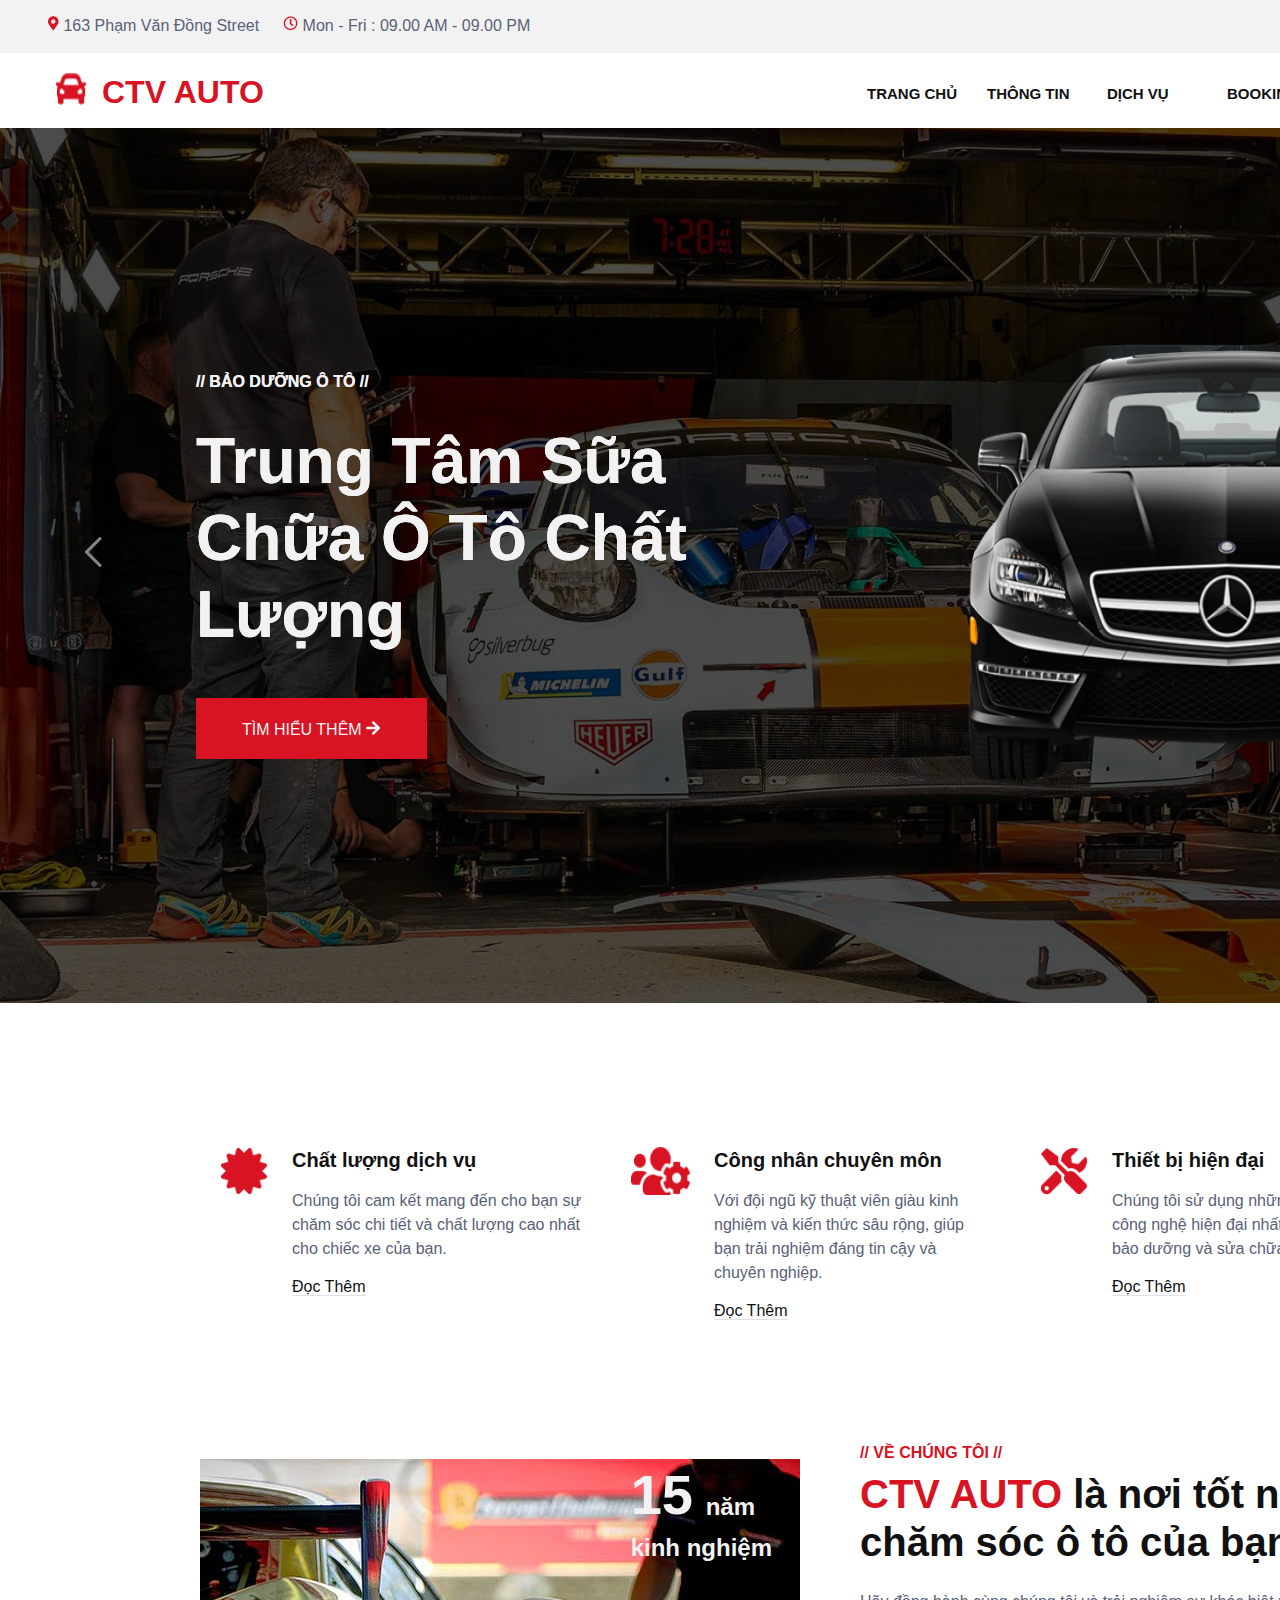
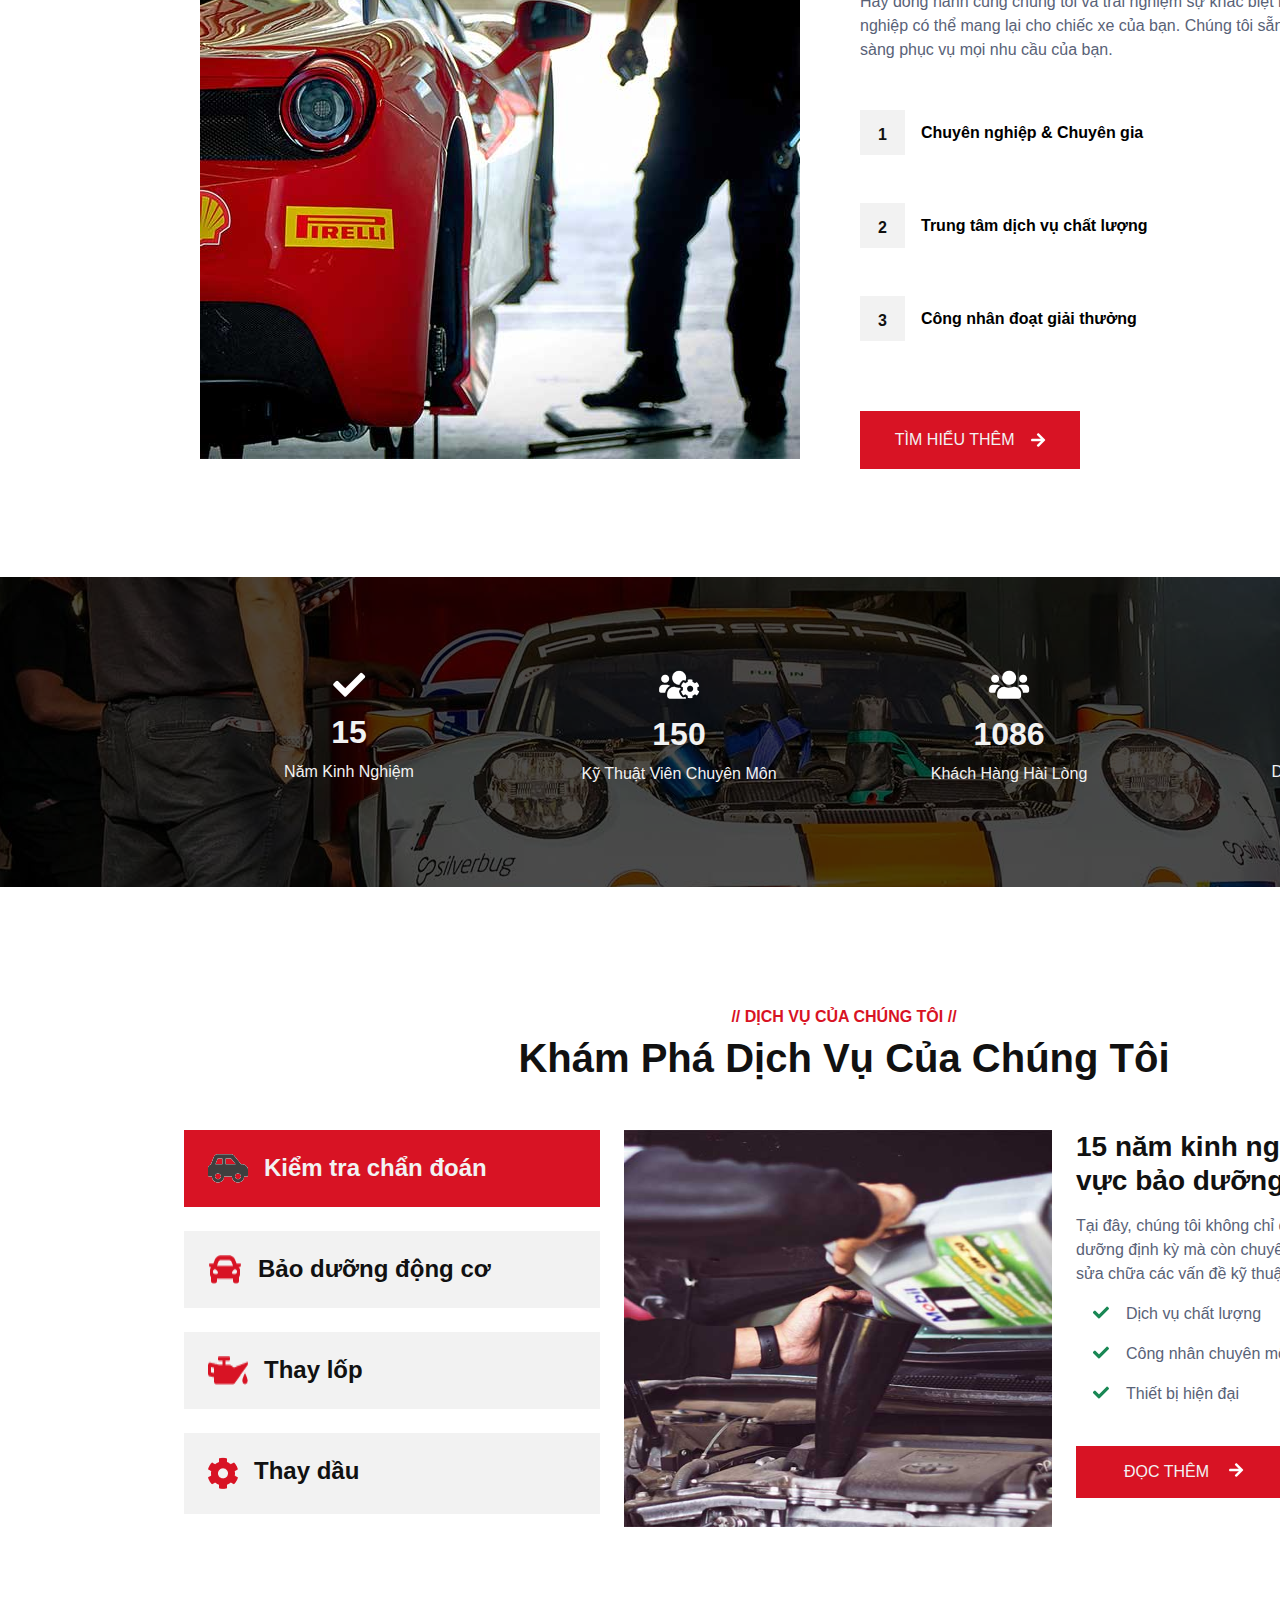
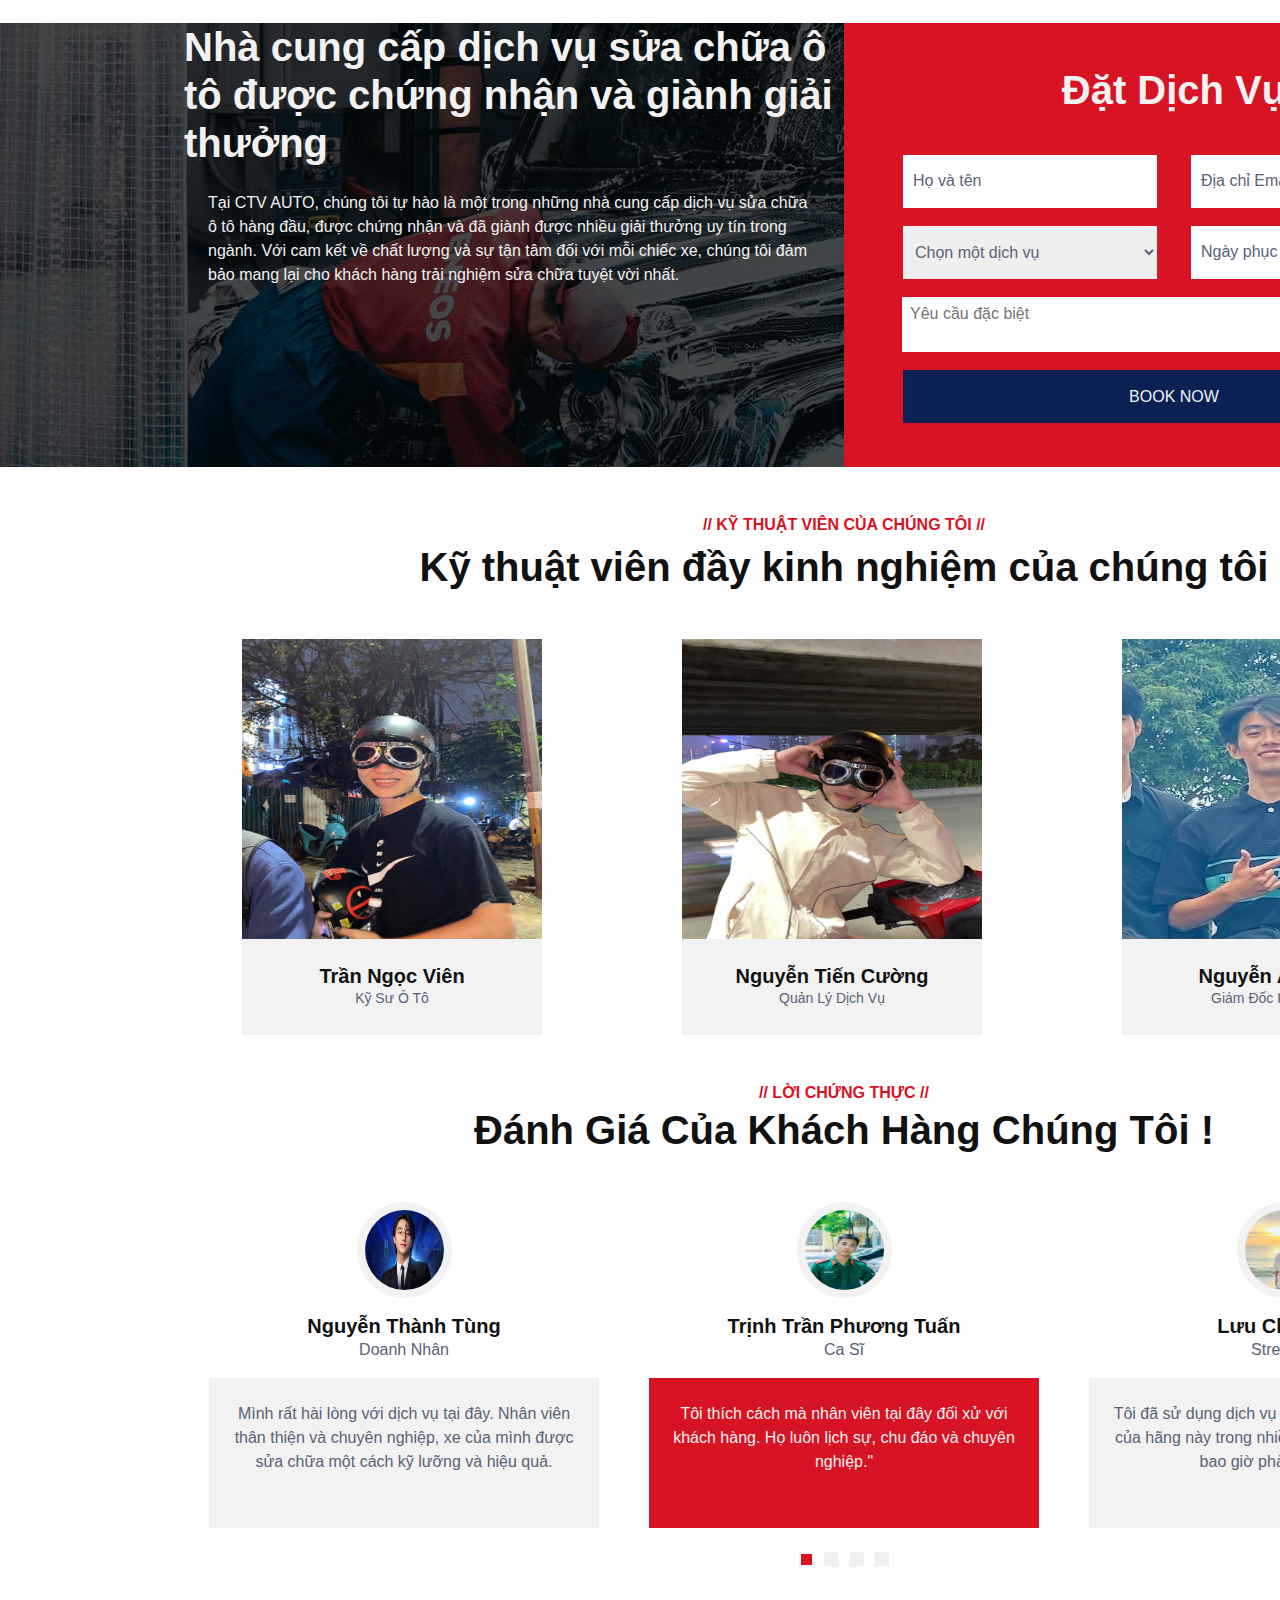
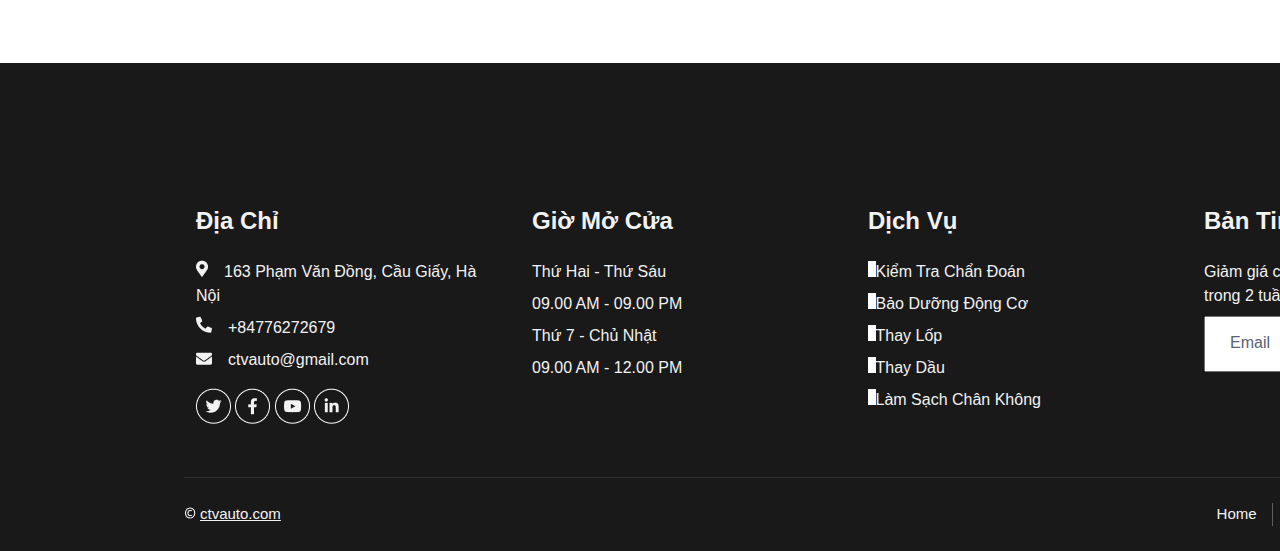
==== commit 11877cc9: "concac" ====
--- a/index.html
+++ b/index.html
@@ -51,19 +51,19 @@
                 <div id="title">CTV AUTO </div>
             </div>
             <ul id="main-menu">
-                <li><a href="">TRANG CHỦ</a></li>
-                <li><a href="">THÔNG TIN</a></li>
-                <li><a href="">DỊCH VỤ</a></li>
+                <li><a href="index.html">TRANG CHỦ</a></li>
+                <li><a href="thong-tin.html">THÔNG TIN</a></li>
+                <li><a href="dich-vu.html">DỊCH VỤ</a></li>
                 <li id="booking"><a href="">BOOKING
                         <img src="img/Mũi Tên Xuống.png" alt=""></a>
                     <ul id="menu-child">
-                        <li><a href="">BOOKING</a></li>
-                        <li><a href="">TECHNICIANS</a></li>
-                        <li><a href="">TESTIMONIAL</a></li>
+                        <li><a href="booking.html">BOOKING</a></li>
+                        <li><a href="technicians.html">TECHNICIANS</a></li>
+                        <li><a href="danh-gia.html">TESTIMONIAL</a></li>
                         <li><a href="">404 PAGE</a></li>
                     </ul>
                 </li>
-                <li><a href="">LIÊN HỆ</a></li>
+                <li><a href="lien-he.html">LIÊN HỆ</a></li>
             </ul>
             <div id="more-menu-buy">
                 <a href="">NHẬN BÁO GIÁ
@@ -86,8 +86,21 @@
                 <img id="img-bg-2" src="img/Ô Tô Đen.png" alt="">
 
             </div>
-            \
-
+            <div class="item-carousel oto-2 ">
+                <div class="content-item">
+                    <span class="title">// bảo dưỡng ô tô //</span>
+
+                    <h1 class="text-carousel">Trung Tâm Sữa Chữa Ô Tô Chất Lượng</h1>
+                    <a href="">tìm hiểu thêm <img src="img/Mũi Tên.png" alt=""></a>
+                </div>
+                <img id="img-bg-2" src="img/carousel-2.png" alt="">
+
+            </div>
+            <div class="prev-next">
+                <button class="prev"><img src="img/Mui Ten Trai.png" alt=""></button>
+                <button class="next"><img src="img/Mui Ten Phai.png" alt=""></button>
+
+            </div>
         </div>
 
         <!-- end carousel -->
@@ -293,13 +306,14 @@
                                 <div id="emailError" class="error"></div>
                             </div>
                             <div class="row-form-2">
-                                <select name="" id="">
-                                    <option selected>Chọn một dịch vụ</option>
+                                <select name="" id="service">
+                                    <option  value="0" selected>Chọn một dịch vụ</option>
                                     <option value="1">Lựa chọn 1</option>
-                                    <option value="1">Lựa chọn 2</option>
-                                    <option value="1">Lựa chọn 3</option>
+                                    <option value="2">Lựa chọn 2</option>
+                                    <option value="3">Lựa chọn 3</option>
 
                                 </select>
+                                <div id="serviceError"></div>
                                 <input type="text" id="serviceDate" placeholder="Ngày phục vụ">
                                 <div id="serviceDateError" class="error"></div>
                             </div>
@@ -328,10 +342,10 @@
                     <div class="container-item-technicians">
                         <div class="img-hover">
                             <img src="img/NgocVien.jpg" alt="">
-                            <div class="hover-show-app test-hover ">
-                                <a href="img/FaceBook.png"><img src="" alt=""></a>
-                                <a href="img/Twitter.png"><img src="" alt=""></a>
-                                <a href="img/Insta.png"><img src="" alt=""></a>
+                            <div class="more-active ">
+                                <a href=""><img src="img/FaceBook.png" alt=""></a>
+                                <a href=""><img src="img/Twitter.png" alt=""></a>
+                                <a href=""><img src="img/Insta.png" alt=""></a>
                             </div>
                         </div>
                         <div class="title-info">
@@ -344,10 +358,10 @@
                     <div class="container-item-technicians">
                         <div class="img-hover">
                             <img src="img/TienCuong.jpg" alt="">
-                            <div class="hover-show-app test-hover ">
-                                <a href="img/FaceBook.png"><img src="" alt=""></a>
-                                <a href="img/Twitter.png"><img src="" alt=""></a>
-                                <a href="img/Insta.png"><img src="" alt=""></a>
+                            <div class="more-active ">
+                                <a href=""><img src="img/FaceBook.png" alt=""></a>
+                                <a href=""><img src="img/Twitter.png" alt=""></a>
+                                <a href=""><img src="img/Insta.png" alt=""></a>
                             </div>
                         </div>
                         <div class="title-info">
@@ -360,10 +374,10 @@
                     <div class="container-item-technicians">
                         <div class="img-hover">
                             <img src="img/AnhTu.jpg" alt="">
-                            <div class="hover-show-app test-hover">
-                                <a href="img/FaceBook.png"><img src="" alt=""></a>
-                                <a href="img/Twitter.png"><img src="" alt=""></a>
-                                <a href="img/Insta.png"><img src="" alt=""></a>
+                            <div class=" more-active">
+                                <a href=""><img src="img/FaceBook.png" alt=""></a>
+                                <a href=""><img src="img/Twitter.png" alt=""></a>
+                                <a href=""><img src="img/Insta.png" alt=""></a>
                             </div>
                         </div>
                         <div class="title-info">
@@ -406,7 +420,7 @@
                                 chuyên nghiệp."</p>
                         </div>
                     </div>
-                    <!-- <div class="testimonial-item" id="2">
+                    <div class="testimonial-item" id="2">
                         <img src="img/Khach Hang 2.jpg">
                         <h5>Lưu Chí Dũng</h5>
                         <p>Streamer</p>
@@ -414,8 +428,8 @@
                             <p>Tôi đã sử dụng dịch vụ bảo dưỡng và sửa chữa của hãng này trong nhiều năm qua và tôi
                                 không bao giờ phải thất vọng.”</p>
                         </div>
-                    </div> -->
-                    <div class="testimonial-item" id="2">
+                    </div>
+                    <div class="testimonial-item" id="3">
                         <img src="img/Khach Hang 3.webp">
                         <h5>Phùng Thanh Độ</h5>
                         <p>Nghệ Sĩ</p>
@@ -433,17 +447,17 @@
                     <button class="btn-item" id="1">
 
                     </button>
-                    <!-- <button class="btn-item" id="2">
-
-                    </button> -->
                     <button class="btn-item" id="2">
 
                     </button>
-                </div>
-            </div>
-        </div>
-
-
+                    <button class="btn-item" id="3">
+
+                    </button>
+                </div>
+            </div>
+        </div>
+        
+        <!-- end testimonial -->
 
         <!-- Footer Start -->
         <div class="wp-footer">
@@ -471,11 +485,11 @@
                     </div>
                     <div class="item-footer f3">
                         <h4>Dịch Vụ</h4>
-                        <a href="">Kiểm Tra Chẩn Đoán</a>
-                        <a href="">Bảo Dưỡng Động Cơ</a>
-                        <a href="">Thay Lốp</a>
-                        <a href="">Thay Dầu</a>
-                        <a href="">Làm Sạch Chân Không</a>
+                        <a href=""><img src="img/Mui Ten Trang Trai.png" alt="">Kiểm Tra Chẩn Đoán</a>
+                        <a href=""><img src="img/Mui Ten Trang Trai.png" alt="">Bảo Dưỡng Động Cơ</a>
+                        <a href=""><img src="img/Mui Ten Trang Trai.png" alt="">Thay Lốp</a>
+                        <a href=""><img src="img/Mui Ten Trang Trai.png" alt="">Thay Dầu</a>
+                        <a href=""><img src="img/Mui Ten Trang Trai.png" alt="">Làm Sạch Chân Không</a>
                     </div>
                     <div class="item-footer f4">
                         <h4>Bản Tin</h4>
--- a/css/style.css
+++ b/css/style.css
@@ -212,14 +212,18 @@
 
 /* carousel */
 #content-carousel {
+    position: relative;
     width: 1688px;
     height: 950px;
     display: flex;
     justify-content: center;
     align-items: center;
     margin: 0 auto;
-    background: linear-gradient(rgba(0, 0, 0, .7), rgba(0, 0, 0, .7)), url("img/carousel-bg-1.jpg") center center no-repeat;
+    background: linear-gradient(rgba(0, 0, 0, .7), rgba(0, 0, 0, .7)), url("../img/carousel-bg-1.jpg") center center no-repeat;
     background-size: cover;
+    flex-wrap: wrap;
+    flex-direction: column;
+
 
 
 }
@@ -231,6 +235,47 @@
     width: 1320px;
     justify-content: center;
     align-items: center;
+}
+
+#content-carousel .item-carousel:nth-child(2) {
+    position: absolute;
+    left: 184px;
+    top: 222px;
+    display: flex;
+
+}
+
+#content-carousel .item-carousel:nth-child(1) {
+    z-index: 1000;
+}
+
+#content-carousel .prev-next>button {
+    width: 48px;
+    height: 48px;
+
+
+
+}
+
+#content-carousel .prev-next .prev {
+    position: absolute;
+    top: 475px;
+    left: 70px;
+    background-color: rgba(0, 0, 0, 0);
+    border: none;
+
+}
+
+#content-carousel .prev-next .next {
+    position: absolute;
+    top: 475px;
+    right: 70px;
+    background-color: rgba(0, 0, 0, 0);
+    border: none;
+}
+
+#content-carousel .prev-next img {
+    width: 100%;
 }
 
 #content-carousel .item-carousel img:nth-child(2) {
@@ -544,7 +589,7 @@
 
 .wp-fact {
     width: 1688px;
-    background: linear-gradient(rgba(0, 0, 0, .7), rgba(0, 0, 0, .7)), url("img/carousel-bg-1.jpg") center center no-repeat;
+    background: linear-gradient(rgba(0, 0, 0, .7), rgba(0, 0, 0, .7)), url(../img/carousel-bg-1.jpg) center center no-repeat;
     background-image: cover;
     height: 214.39px;
     padding: 48px 0px;
@@ -564,8 +609,12 @@
 }
 
 .wp-fact .container-fact .item-fact {
-    text-align: center;
     width: 330px;
+    display: flex;
+    justify-content: center;
+    align-items: center;
+    flex-direction: column;
+
 }
 
 .wp-fact .container-fact img {
@@ -574,7 +623,7 @@
 
 .wp-fact .container-fact p {
     color: var(--light);
-
+    text-align: center;
     font-size: 16px;
     font-weight: 400;
     line-height: 24px;
@@ -654,7 +703,7 @@
     border: none;
 }
 
-.wp-service-out .container-service-out .wp-box-service-out .box-1 button :hover {
+.wp-service-out .container-service-out .wp-box-service-out .box-1 button:hover {
     cursor: pointer;
 }
 
@@ -780,7 +829,7 @@
     align-items: center;
 
     margin: 48px 0px;
-    background: linear-gradient(rgba(0, 0, 0, .7), rgba(0, 0, 0, .7)), url("img/carousel-bg-2.jpg") center center no-repeat;
+    background: linear-gradient(rgba(0, 0, 0, .7), rgba(0, 0, 0, .7)), url("../img/carousel-bg-2.jpg") center center no-repeat;
     background-size: 100%;
 
 
@@ -856,6 +905,7 @@
 }
 
 .wp-booking .container-booking .booking-right .container-form form .row-form-1 {
+    position: relative;
     display: flex;
     margin-top: 16px;
 }
@@ -891,6 +941,7 @@
 .wp-booking .container-booking .booking-right .container-form form .row-form-2 {
     display: flex;
     margin-top: 16px;
+    position: relative;
 }
 
 .wp-booking .container-booking .booking-right .container-form form .row-form-2 input {
@@ -914,6 +965,7 @@
 }
 
 .wp-booking .container-booking .booking-right .container-form form .row-form-2 select {
+    position: relative;
     width: 256px;
     height: 55px;
     outline: 0px;
@@ -964,6 +1016,7 @@
     background-color: #1a3063;
 }
 
+
 /* end booking */
 
 
@@ -1028,16 +1081,18 @@
     width: 300px;
     height: 300px;
     position: relative;
-}
-
-.wp-technicians .container-technicians .wp-item-technicians .container-item-technicians .img-hover img:first-child {
+    overflow: hidden;
+}
+
+.wp-technicians .container-technicians .wp-item-technicians .container-item-technicians .img-hover>img {
 
     width: 300px;
     height: 300px;
 
 }
 
-.wp-technicians .container-technicians .wp-item-technicians .container-item-technicians .img-hover .hover-show-app {
+.wp-technicians .container-technicians .wp-item-technicians .container-item-technicians .img-hover .more-active.hover-show-app {
+
     position: absolute;
     width: 300px;
     height: 300px;
@@ -1047,26 +1102,33 @@
     display: flex;
     justify-content: center;
     align-items: center;
-
-}
-
-.wp-technicians .container-technicians .wp-item-technicians .container-item-technicians .img-hover .hover-show-app a {
+    transition: all 0.5s ease-in-out;
+
+
+}
+
+.wp-technicians .container-technicians .wp-item-technicians .container-item-technicians .img-hover .more-active.hover-show-app a {
     display: block;
     width: 38px;
     height: 38px;
     margin: 0px 4px;
-    z-index: 1000;
-}
-
-.wp-technicians .container-technicians .wp-item-technicians .container-item-technicians .img-hover .hover-show-app img {
+
+    transition: all 0.5s ease-in-out;
+
+}
+
+.wp-technicians .container-technicians .wp-item-technicians .container-item-technicians .img-hover .more-active.hover-show-app img {
     display: block;
     width: 38px;
     height: 38px;
-    z-index: 1000;
-}
-
-.wp-technicians .container-technicians .wp-item-technicians .container-item-technicians .img-hover .hover-show-app a:hover {
+    transition: all 0.5s ease-in-out;
+
+
+}
+
+.wp-technicians .container-technicians .wp-item-technicians .container-item-technicians .img-hover .more-active.hover-show-app a:hover {
     filter: grayscale(100%) saturate(0%);
+    transition: all 0.5s ease-in-out;
 }
 
 .wp-technicians .container-technicians .wp-item-technicians .container-item-technicians .title-info {
@@ -1145,6 +1207,8 @@
 .wp-testimonial .container-testimonial .content-testimonial {
     display: flex;
     width: 1320px !important;
+    position: relative;
+    overflow: hidden;
 }
 
 .wp-testimonial .container-testimonial .content-testimonial .testimonial-item {
@@ -1155,6 +1219,13 @@
     align-items: center;
     flex-direction: column;
     margin: 0px 25px;
+
+}
+
+.wp-testimonial .container-testimonial .content-testimonial .testimonial-item:nth-child(4) {
+    position: absolute;
+    top: 0px;
+    right: -440px;
 
 }
 
@@ -1376,7 +1447,10 @@
 
 
 }
-
+.wp-footer .container-footer .list-box-footer .item-footer.f4 .form-email button:hover{
+    background-color: #b10d1b;
+    cursor: pointer;
+}
 .wp-footer .container-footer .list-box-footer .item-footer.f4 .form-email input::placeholder {
     color: var(--text);
     font-size: 16px;
@@ -1393,11 +1467,17 @@
     height: 56px;
     text-indent: 24px;
     box-sizing: border-box;
+    outline: none;
 }
 
 .wp-footer .container-footer .list-box-footer .item-footer.f3 a:hover {
     letter-spacing: 1px;
     transition: 0.25s ease-in;
+}
+
+.wp-footer .container-footer .list-box-footer .item-footer.f3 img {
+    width: 7.5px;
+    height: 15.11px;
 }
 
 .wp-footer .container-footer .list-box-footer .item-footer.f1 p img {
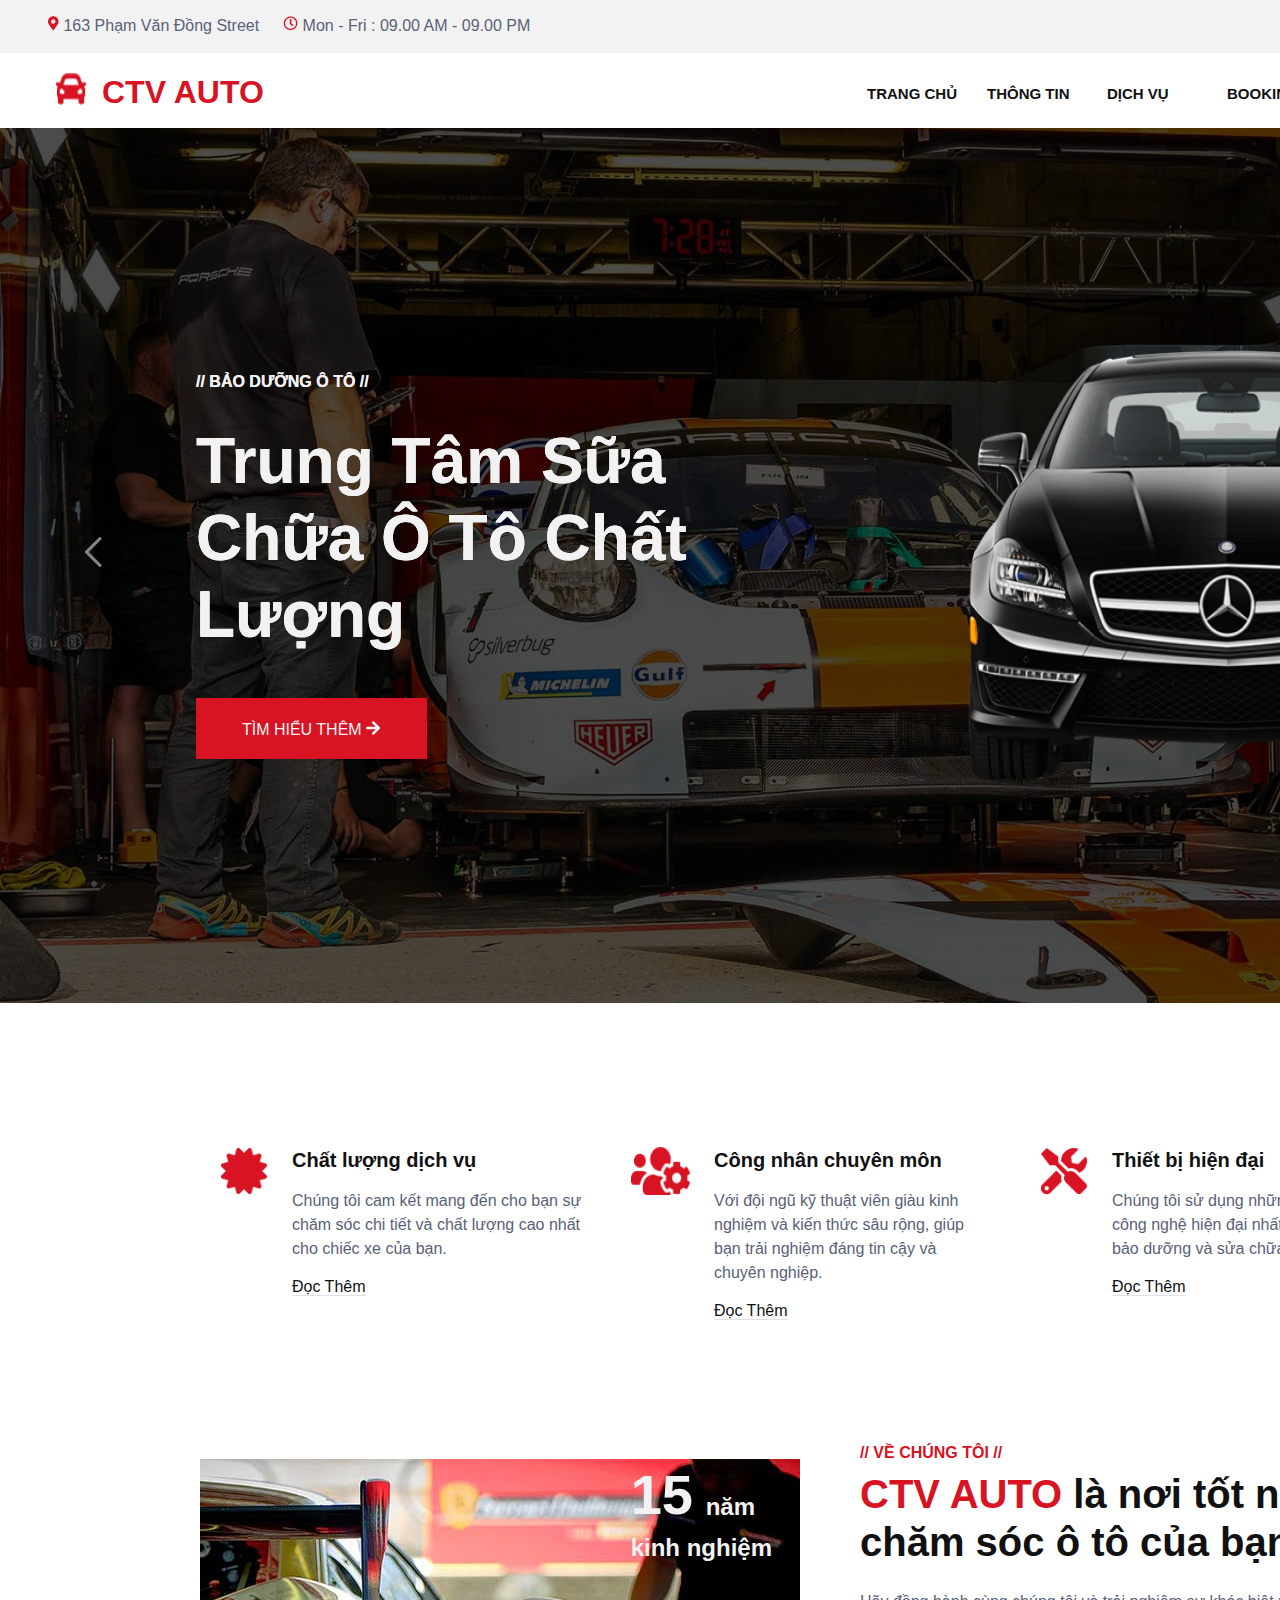
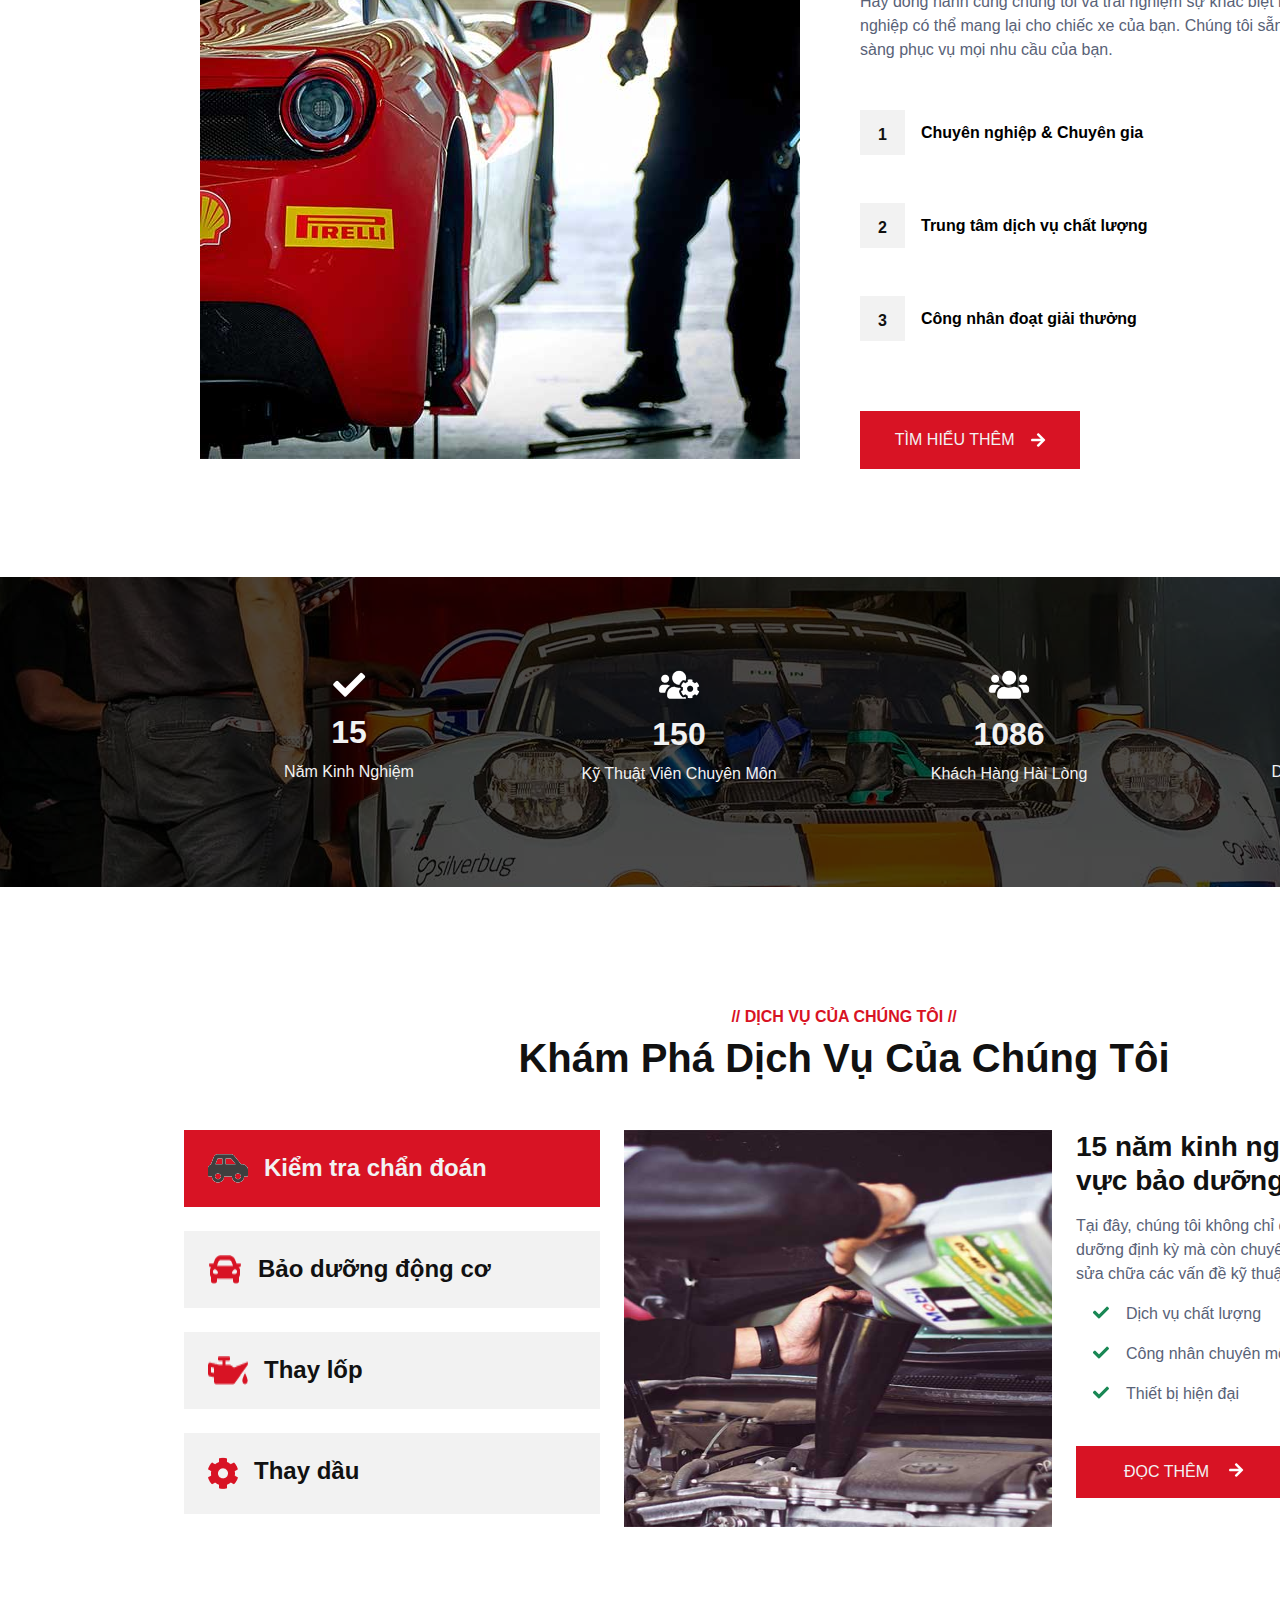
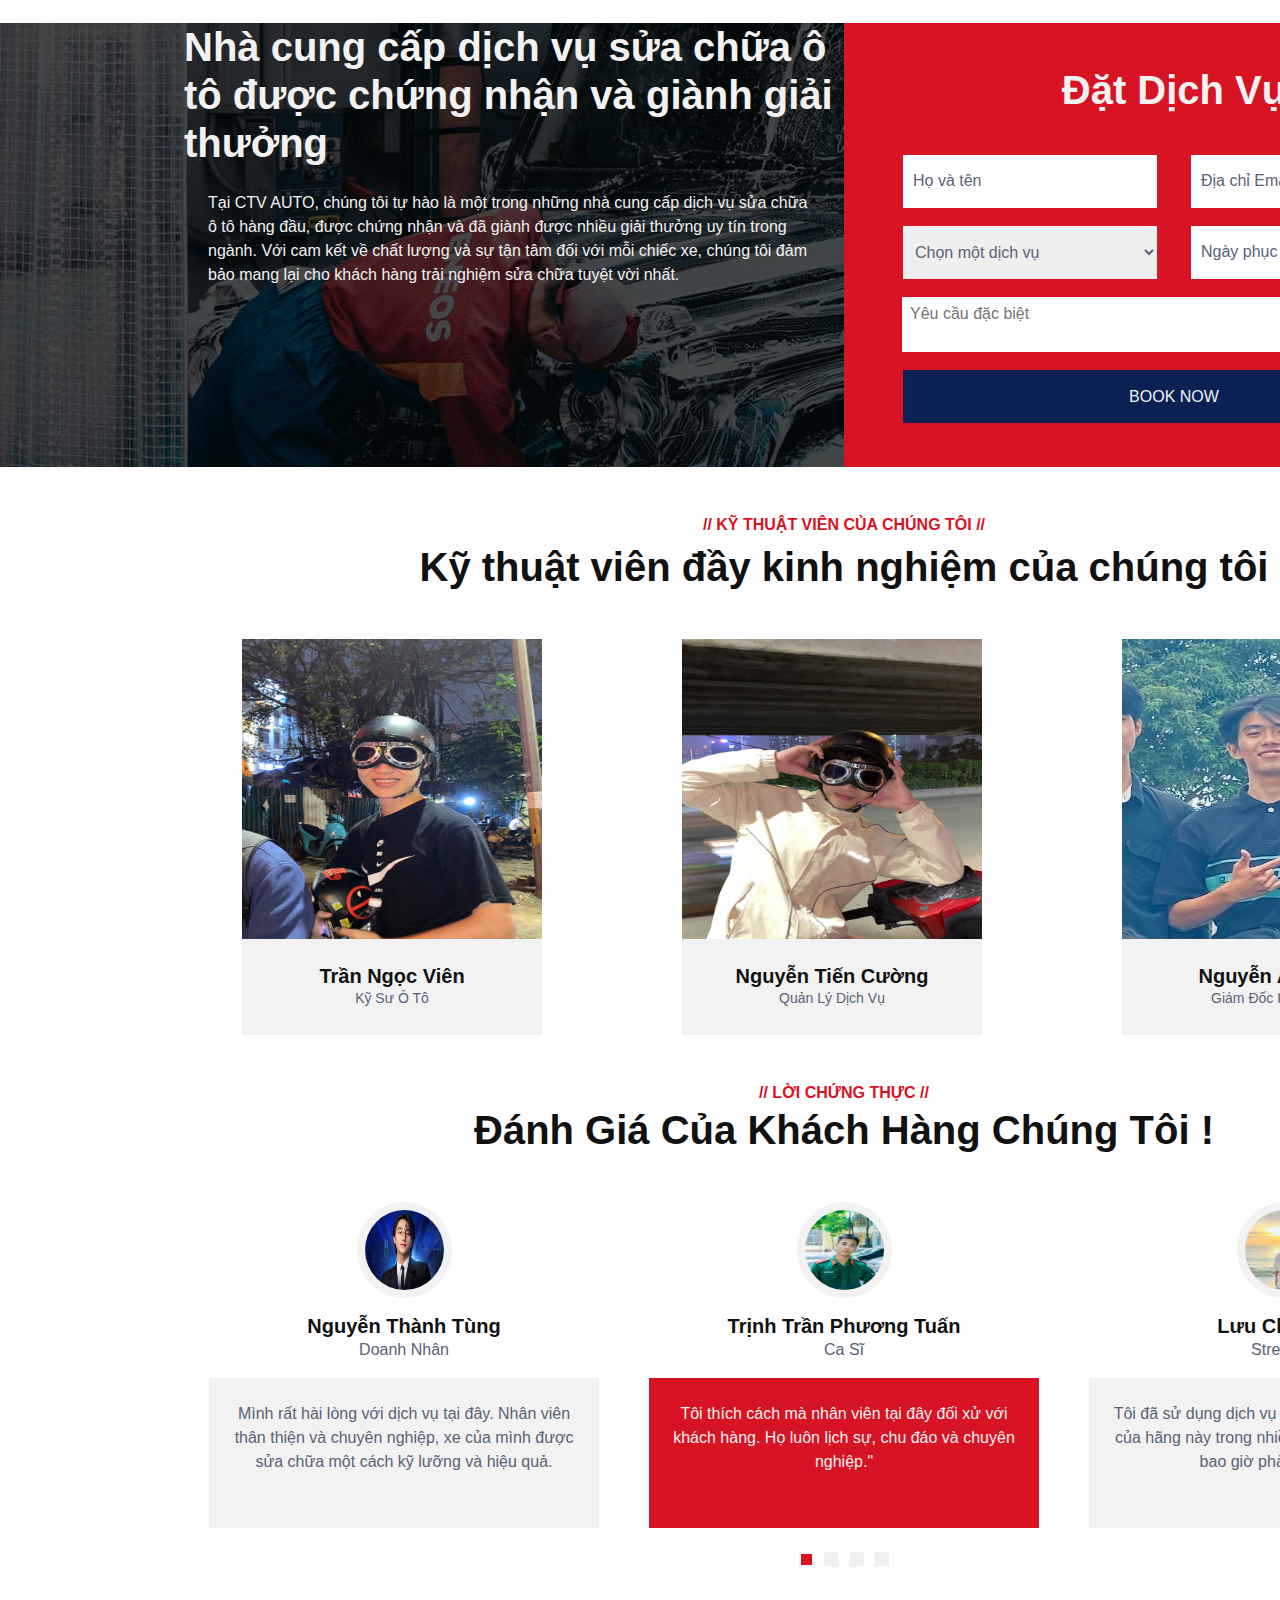
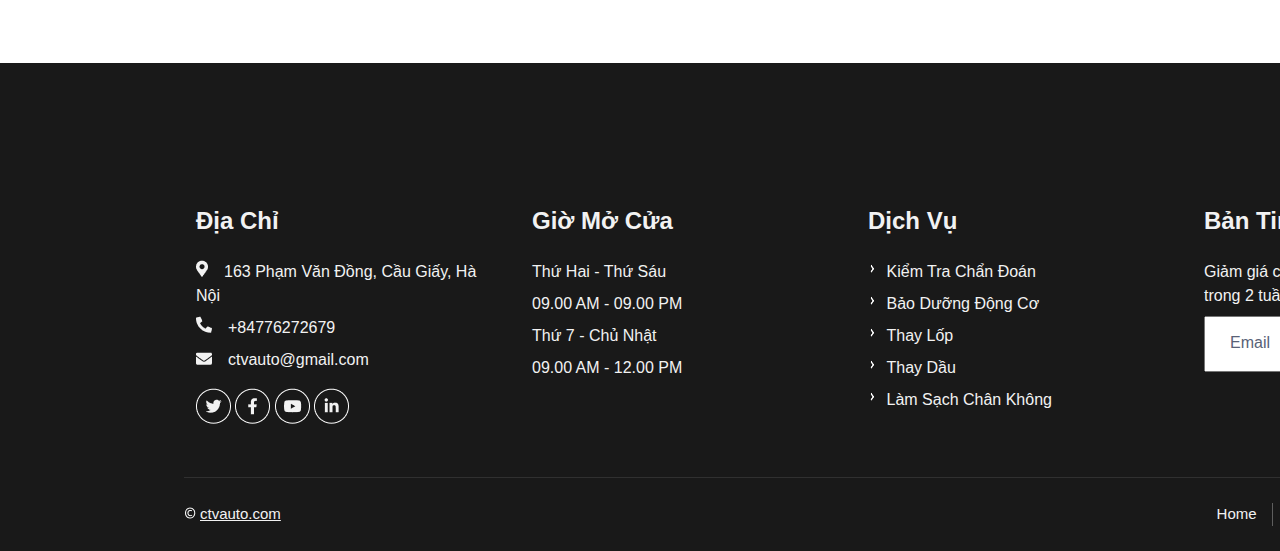
==== commit b69c4ab0: "hihi" ====
--- a/index.html
+++ b/index.html
@@ -60,7 +60,7 @@
                         <li><a href="booking.html">BOOKING</a></li>
                         <li><a href="technicians.html">TECHNICIANS</a></li>
                         <li><a href="danh-gia.html">TESTIMONIAL</a></li>
-                        <li><a href="">404 PAGE</a></li>
+                        <li><a href="not-found.html">404 PAGE</a></li>
                     </ul>
                 </li>
                 <li><a href="lien-he.html">LIÊN HỆ</a></li>
@@ -485,11 +485,11 @@
                     </div>
                     <div class="item-footer f3">
                         <h4>Dịch Vụ</h4>
-                        <a href=""><img src="img/Mui Ten Trang Trai.png" alt="">Kiểm Tra Chẩn Đoán</a>
-                        <a href=""><img src="img/Mui Ten Trang Trai.png" alt="">Bảo Dưỡng Động Cơ</a>
-                        <a href=""><img src="img/Mui Ten Trang Trai.png" alt="">Thay Lốp</a>
-                        <a href=""><img src="img/Mui Ten Trang Trai.png" alt="">Thay Dầu</a>
-                        <a href=""><img src="img/Mui Ten Trang Trai.png" alt="">Làm Sạch Chân Không</a>
+                        <a href=""><img src="img/muitencc.png" alt="">Kiểm Tra Chẩn Đoán</a>
+                        <a href=""><img src="img/muitencc.png" alt="">Bảo Dưỡng Động Cơ</a>
+                        <a href=""><img src="img/muitencc.png" alt="">Thay Lốp</a>
+                        <a href=""><img src="img/muitencc.png" alt="">Thay Dầu</a>
+                        <a href=""><img src="img/muitencc.png" alt="">Làm Sạch Chân Không</a>
                     </div>
                     <div class="item-footer f4">
                         <h4>Bản Tin</h4>
--- a/css/style.css
+++ b/css/style.css
@@ -71,9 +71,12 @@
 
 #header-right .app li {
     list-style: none;
-
-}
-
+    margin-right: 4px;
+}
+#header-right .app li:hover img{
+    filter: grayscale(100%) saturate(0%);
+    transition: all 0.5s ease-in-out;
+}
 #header #phone {
     margin: 24px;
 }
@@ -1476,8 +1479,9 @@
 }
 
 .wp-footer .container-footer .list-box-footer .item-footer.f3 img {
-    width: 7.5px;
+    width: 8.5px;
     height: 15.11px;
+    margin-right: 10px;
 }
 
 .wp-footer .container-footer .list-box-footer .item-footer.f1 p img {
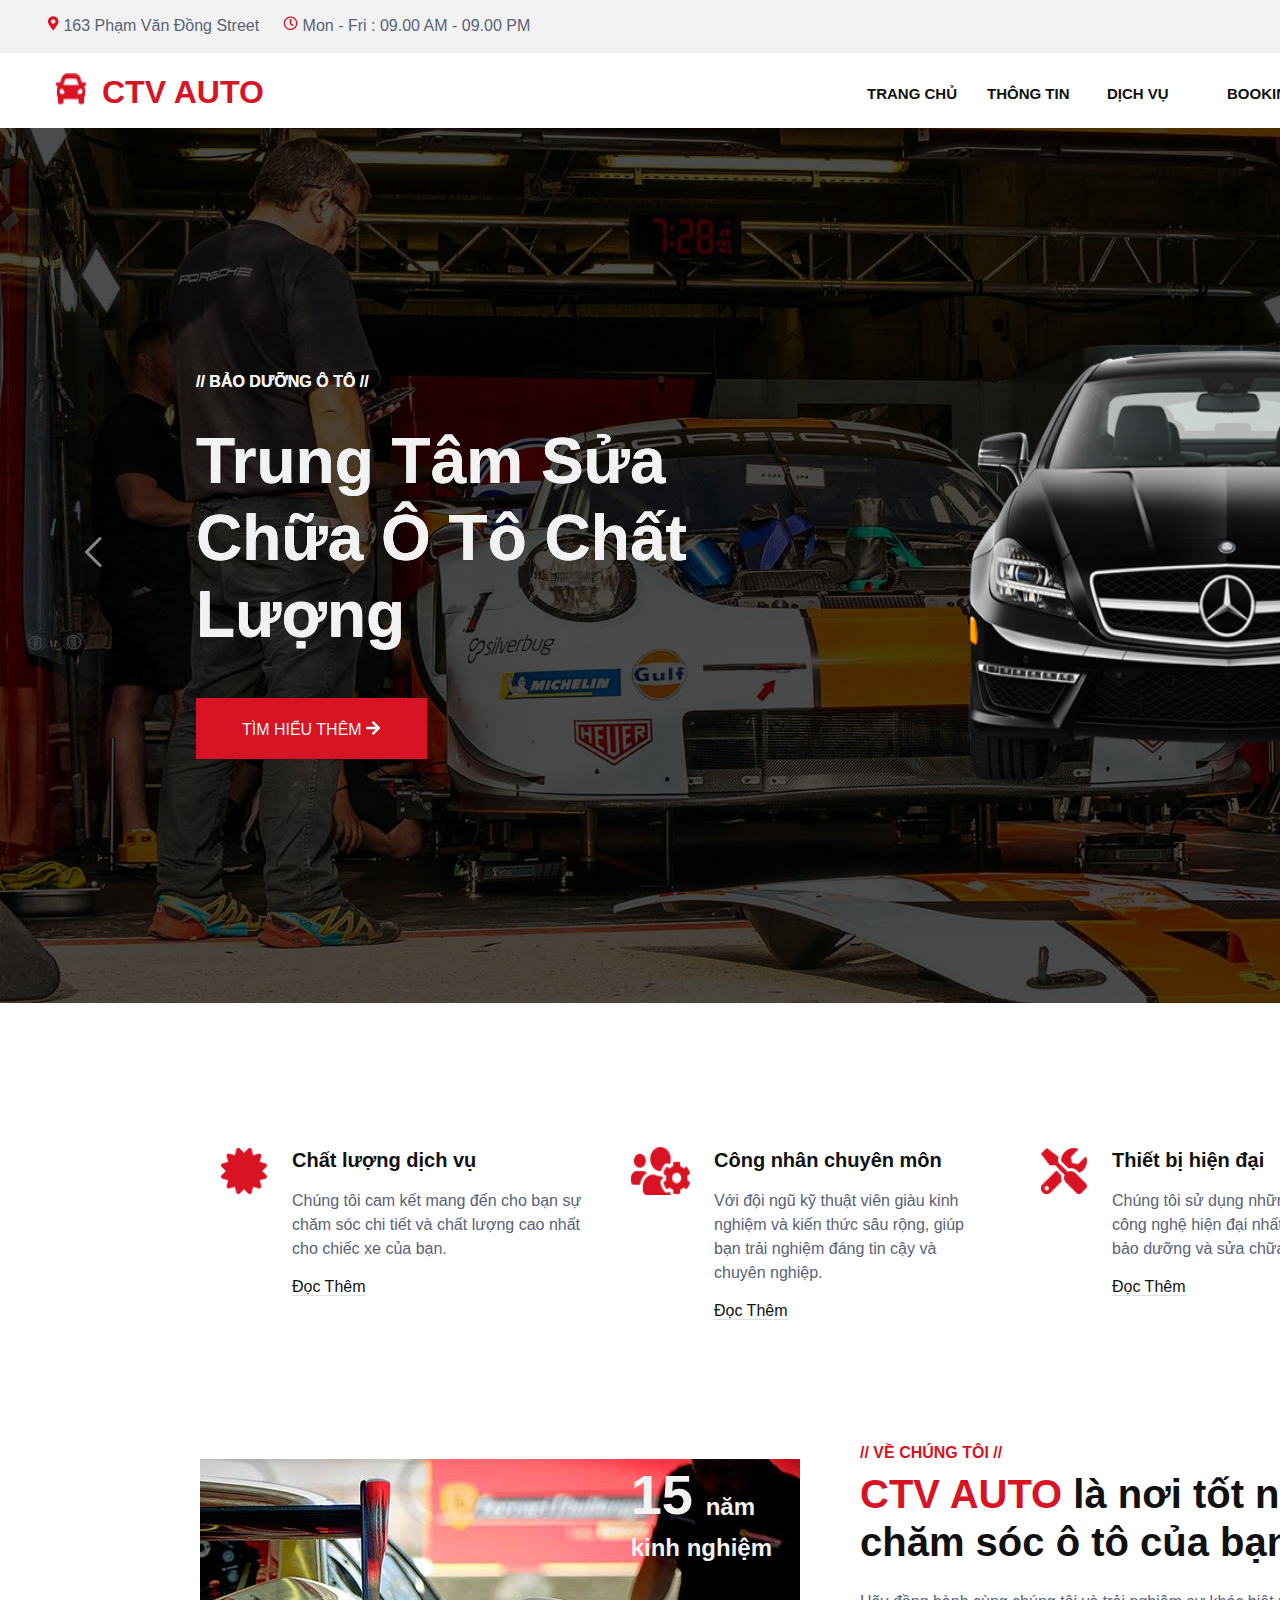
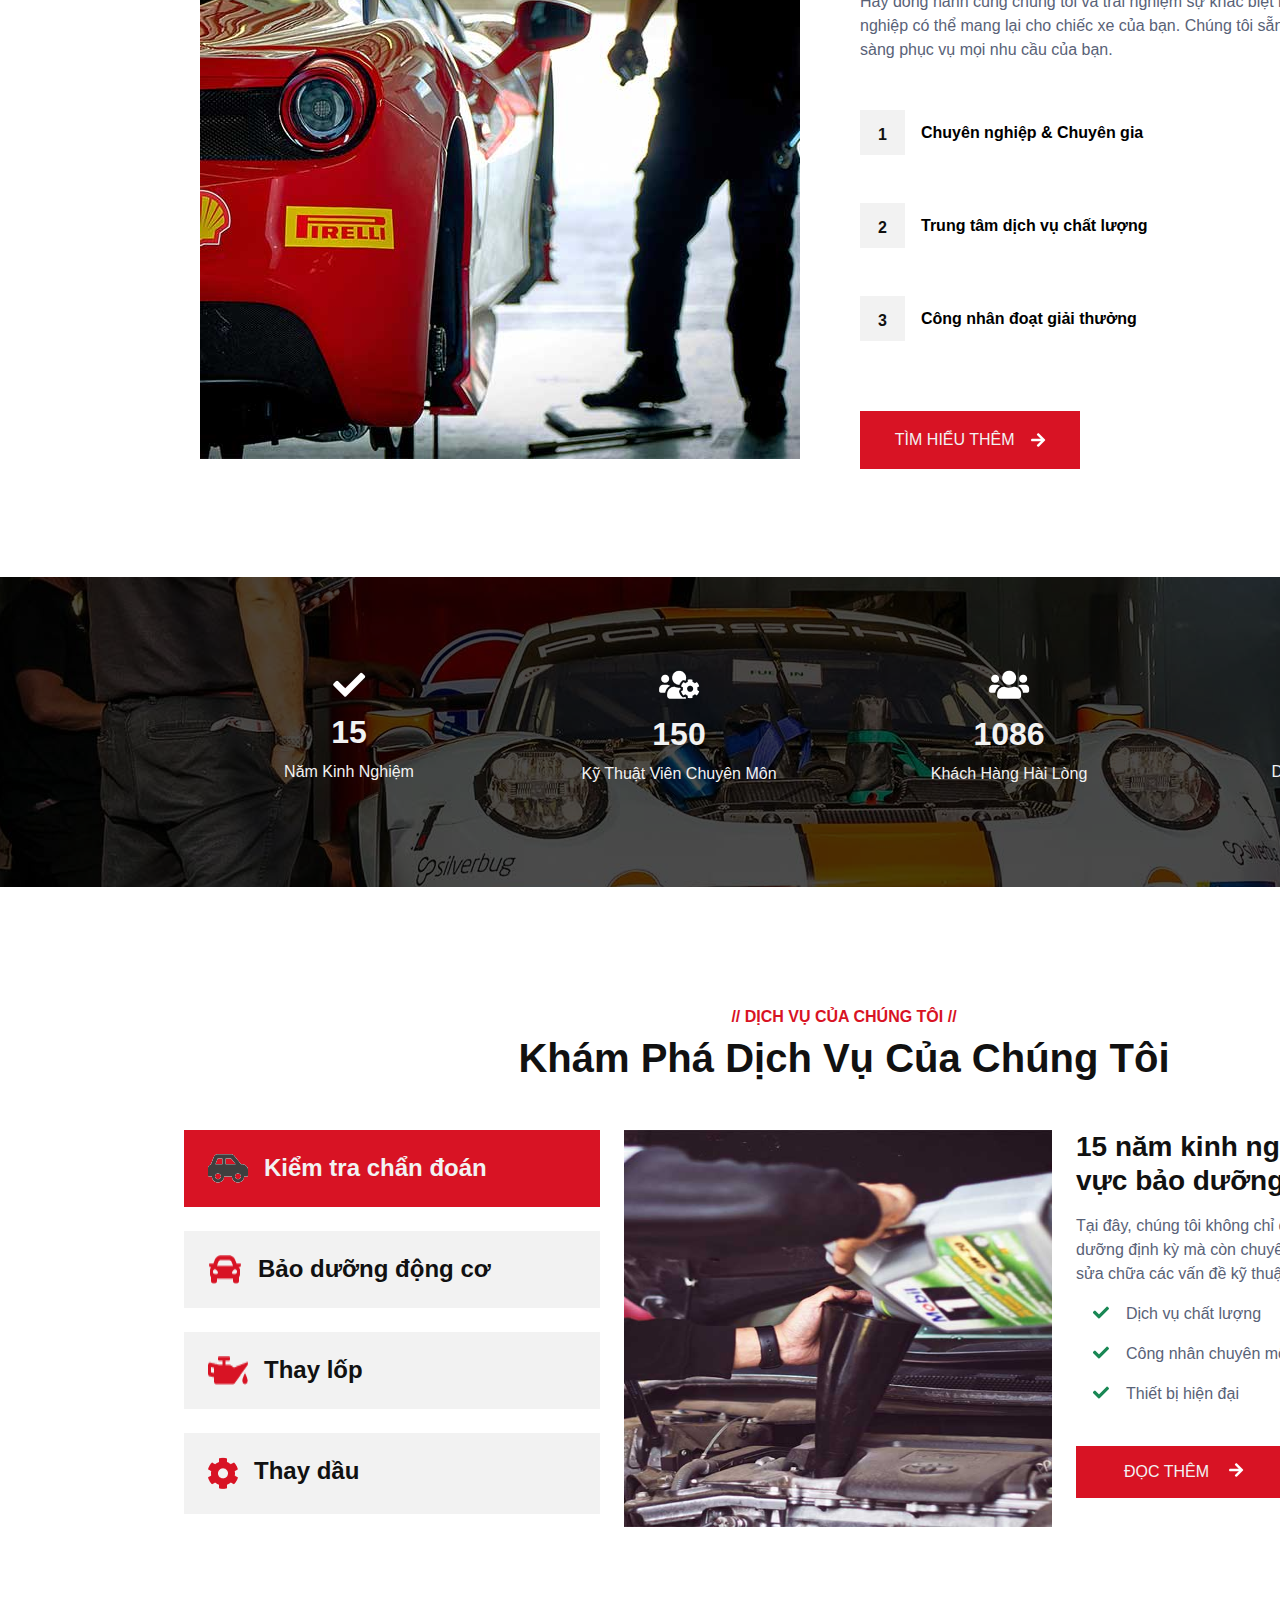
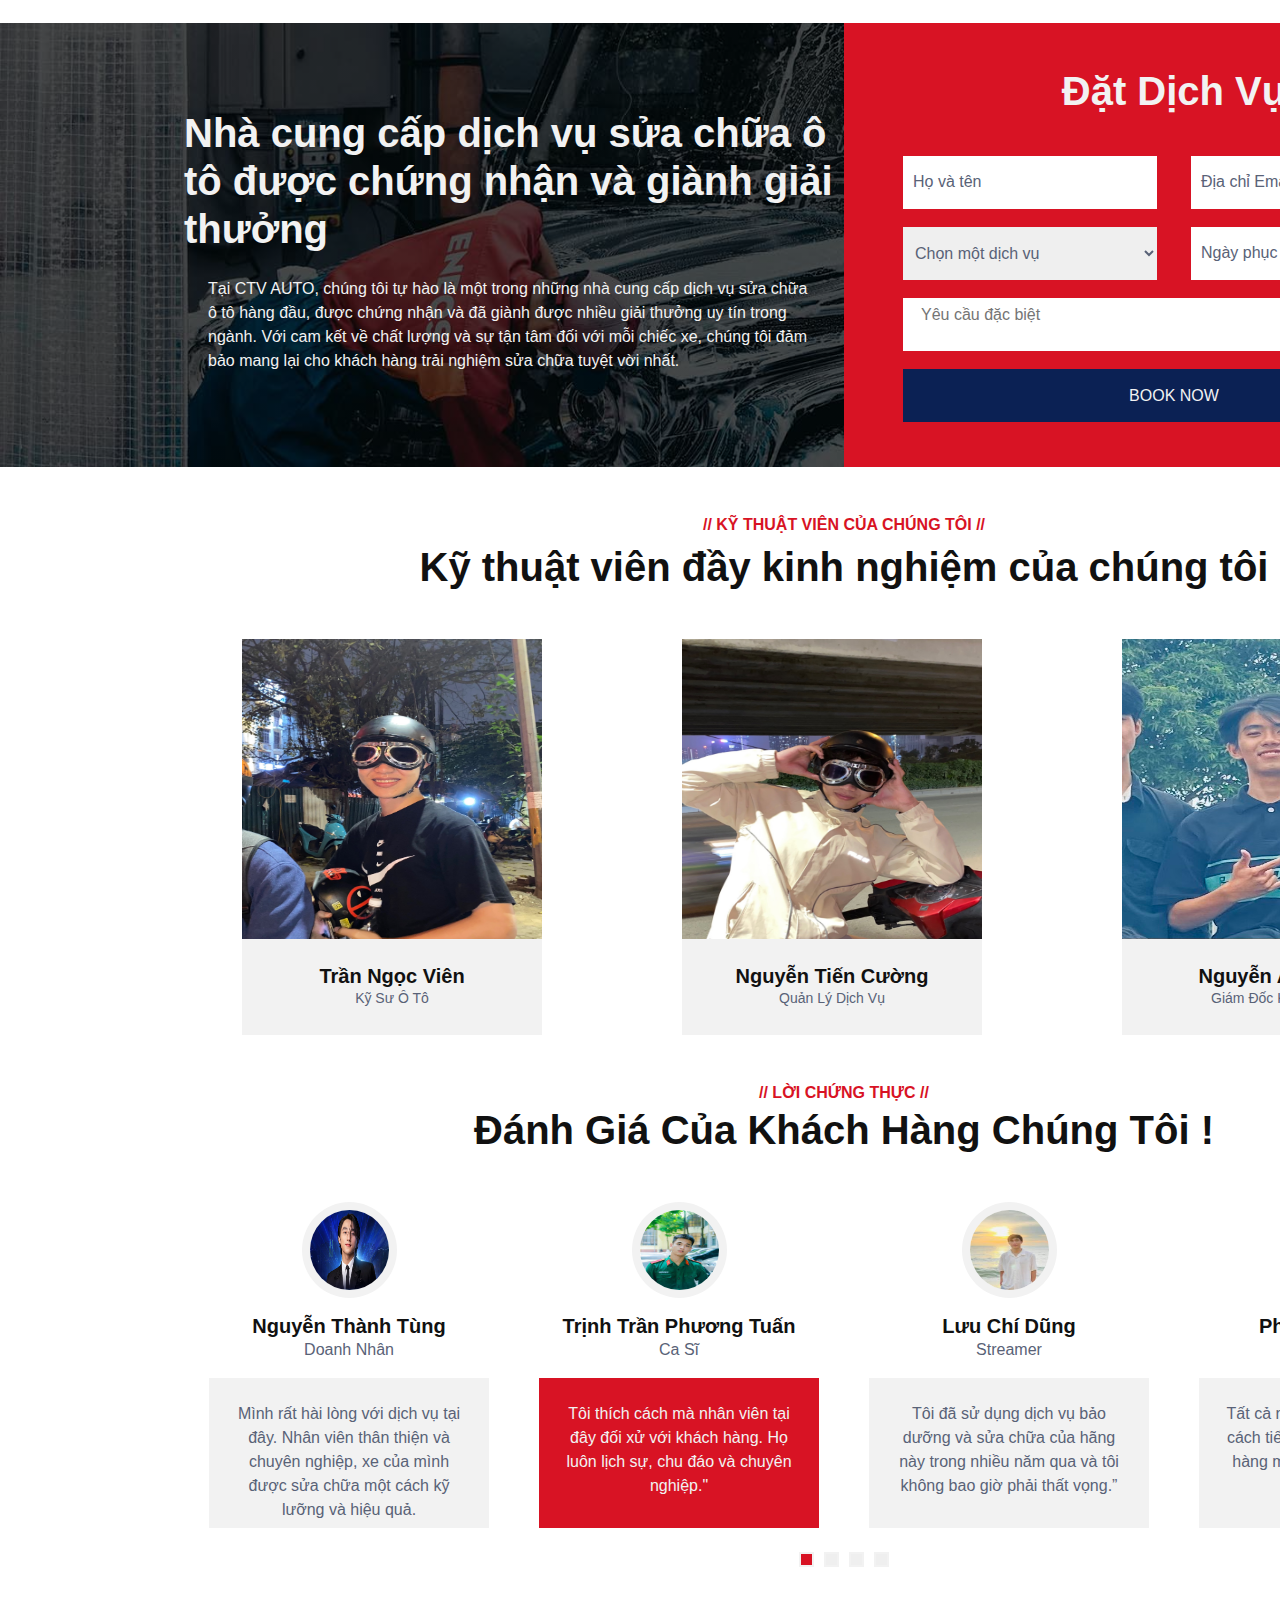
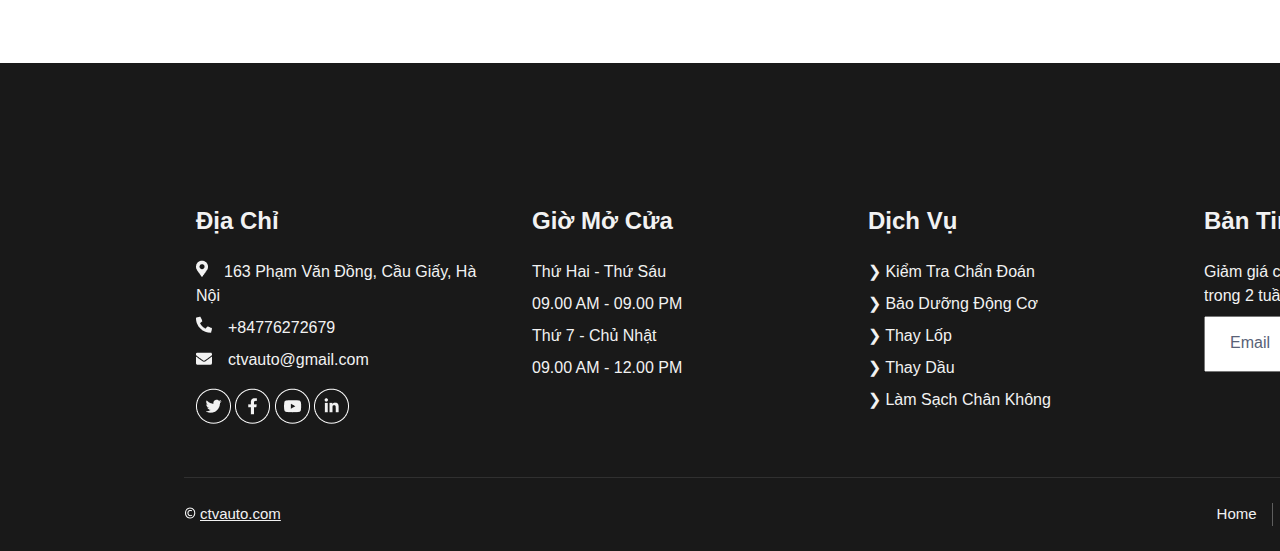
==== commit 451510bb: "Vien dep zai" ====
--- a/index.html
+++ b/index.html
@@ -9,6 +9,8 @@
     <script type="text/javascript" src="js/javascript.js"></script>
 
     <title>Web Car</title>
+
+    <!-- concccccccccc -->
 </head>
 
 <body>
@@ -80,7 +82,7 @@
                 <div class="content-item">
                     <span class="title">// bảo dưỡng ô tô //</span>
 
-                    <h1 class="text-carousel">Trung Tâm Sữa Chữa Ô Tô Chất Lượng</h1>
+                    <h1 class="text-carousel">Trung Tâm Sửa Chữa Ô Tô Chất Lượng</h1>
                     <a href="">tìm hiểu thêm <img src="img/Mũi Tên.png" alt=""></a>
                 </div>
                 <img id="img-bg-2" src="img/Ô Tô Đen.png" alt="">
@@ -90,7 +92,7 @@
                 <div class="content-item">
                     <span class="title">// bảo dưỡng ô tô //</span>
 
-                    <h1 class="text-carousel">Trung Tâm Sữa Chữa Ô Tô Chất Lượng</h1>
+                    <h1 class="text-carousel">Trung Tâm Sửa Chữa Ô Tô Chất Lượng</h1>
                     <a href="">tìm hiểu thêm <img src="img/Mũi Tên.png" alt=""></a>
                 </div>
                 <img id="img-bg-2" src="img/carousel-2.png" alt="">
@@ -343,7 +345,7 @@
                         <div class="img-hover">
                             <img src="img/NgocVien.jpg" alt="">
                             <div class="more-active ">
-                                <a href=""><img src="img/FaceBook.png" alt=""></a>
+                                <a href="https://www.facebook.com/profile.php?id=100068884608492&locale=vi_VN"><img src="img/FaceBook.png" alt=""></a>
                                 <a href=""><img src="img/Twitter.png" alt=""></a>
                                 <a href=""><img src="img/Insta.png" alt=""></a>
                             </div>
@@ -375,7 +377,7 @@
                         <div class="img-hover">
                             <img src="img/AnhTu.jpg" alt="">
                             <div class=" more-active">
-                                <a href=""><img src="img/FaceBook.png" alt=""></a>
+                                <a href=""><img src="img/FaceBook.png"  alt=""></a>
                                 <a href=""><img src="img/Twitter.png" alt=""></a>
                                 <a href=""><img src="img/Insta.png" alt=""></a>
                             </div>
@@ -406,7 +408,7 @@
                         <h5>Nguyễn Thành Tùng</h5>
                         <p>Doanh Nhân</p>
                         <div class="testimonial-text ">
-                            <p >Mình rất hài lòng với dịch vụ tại đây. Nhân viên thân thiện và chuyên
+                            <p id="0">Mình rất hài lòng với dịch vụ tại đây. Nhân viên thân thiện và chuyên
                                 nghiệp, xe của
                                 mình được sửa chữa một cách kỹ lưỡng và hiệu quả.</p>
                         </div>
@@ -416,7 +418,7 @@
                         <h5>Trịnh Trần Phương Tuấn</h5>
                         <p>Ca Sĩ</p>
                         <div class="testimonial-text active-bg-p">
-                            <p class="active-p">Tôi thích cách mà nhân viên tại đây đối xử với khách hàng. Họ luôn lịch sự, chu đáo và
+                            <p class="active-p" id="1">Tôi thích cách mà nhân viên tại đây đối xử với khách hàng. Họ luôn lịch sự, chu đáo và
                                 chuyên nghiệp."</p>
                         </div>
                     </div>
@@ -425,16 +427,16 @@
                         <h5>Lưu Chí Dũng</h5>
                         <p>Streamer</p>
                         <div class="testimonial-text">
-                            <p>Tôi đã sử dụng dịch vụ bảo dưỡng và sửa chữa của hãng này trong nhiều năm qua và tôi
+                            <p id="2">Tôi đã sử dụng dịch vụ bảo dưỡng và sửa chữa của hãng này trong nhiều năm qua và tôi
                                 không bao giờ phải thất vọng.”</p>
                         </div>
                     </div>
-                    <div class="testimonial-item" id="3">
+                    <div class="testimonial-item" id="3" >
                         <img src="img/Khach Hang 3.webp">
                         <h5>Phùng Thanh Độ</h5>
                         <p>Nghệ Sĩ</p>
                         <div class="testimonial-text">
-                            <p>Tất cả nhân viên ở đây đều biết cách tiếp đón và phục vụ khách hàng một cách chuyên
+                            <p id="3">Tất cả nhân viên ở đây đều biết cách tiếp đón và phục vụ khách hàng một cách chuyên
                                 nghiệp và tôn trọng</p>
                         </div>
                     </div>
@@ -485,11 +487,11 @@
                     </div>
                     <div class="item-footer f3">
                         <h4>Dịch Vụ</h4>
-                        <a href=""><img src="img/muitencc.png" alt="">Kiểm Tra Chẩn Đoán</a>
-                        <a href=""><img src="img/muitencc.png" alt="">Bảo Dưỡng Động Cơ</a>
-                        <a href=""><img src="img/muitencc.png" alt="">Thay Lốp</a>
-                        <a href=""><img src="img/muitencc.png" alt="">Thay Dầu</a>
-                        <a href=""><img src="img/muitencc.png" alt="">Làm Sạch Chân Không</a>
+                        <a href="">❯  Kiểm Tra Chẩn Đoán</a>
+                        <a href="">❯  Bảo Dưỡng Động Cơ</a>
+                        <a href="">❯  Thay Lốp</a>
+                        <a href="">❯  Thay Dầu</a>
+                        <a href="">❯  Làm Sạch Chân Không</a>
                     </div>
                     <div class="item-footer f4">
                         <h4>Bản Tin</h4>
--- a/css/style.css
+++ b/css/style.css
@@ -1,7 +1,9 @@
+
+
 * {
     padding: 0px;
     margin: 0px;
-    font-family: Arial, Helvetica, sans-serif;
+    font-family: "Ubuntu", sans-serif;
     line-height: 1.3;
 }
 
@@ -280,7 +282,9 @@
 #content-carousel .prev-next img {
     width: 100%;
 }
-
+#content-carousel .prev-next img:hover{
+    cursor:pointer;
+}
 #content-carousel .item-carousel img:nth-child(2) {
     width: 526px;
     height: 430px;
@@ -848,6 +852,10 @@
 .wp-booking .container-booking .booking-left {
     width: 660px;
     height: 444px;
+    display: flex;
+    justify-content: center;
+    align-items: center;
+    flex-direction: column;
 
 }
 
@@ -995,11 +1003,12 @@
     margin-top: 16px;
     border: 1px solid #D81324;
     text-align: left;
-}
-
-.wp-booking .container-booking .booking-right .container-form textarea::placeholder {
-    padding: 8px;
-}
+    text-indent: 10px;
+    padding:  8px;
+    box-sizing: border-box;
+}
+
+
 
 .wp-booking .container-booking .booking-right .container-form button {
     background-color: var(--secondary);
@@ -1032,6 +1041,7 @@
     justify-content: center;
     align-items: center;
     flex-direction: column;
+   
 
 }
 
@@ -1170,6 +1180,7 @@
     display: flex;
     justify-content: center;
     align-items: center;
+    overflow: hidden;
 
 }
 
@@ -1178,6 +1189,8 @@
     height: auto;
     padding: 48px 0px;
     overflow: hidden;
+    transition: transform 0.5s ease;
+    
 }
 
 .wp-testimonial .container-testimonial .title-testimonial {
@@ -1222,15 +1235,11 @@
     align-items: center;
     flex-direction: column;
     margin: 0px 25px;
-
-}
-
-.wp-testimonial .container-testimonial .content-testimonial .testimonial-item:nth-child(4) {
-    position: absolute;
-    top: 0px;
-    right: -440px;
-
-}
+    box-sizing: border-box;
+ 
+
+}
+
 
 .wp-testimonial .container-testimonial .content-testimonial .testimonial-item img {
     width: 79px;
@@ -1291,6 +1300,7 @@
     justify-content: center;
     align-items: center;
     margin-top: 24px;
+    
 }
 
 .wp-testimonial .container-testimonial .list-button .btn-item {
@@ -1298,6 +1308,7 @@
     width: 15px;
     height: 15px;
     margin: 0px 5px;
+    transition: background-color 0.3s ease;
 }
 
 .wp-testimonial .container-testimonial .list-button .btn-item.active-btn {
